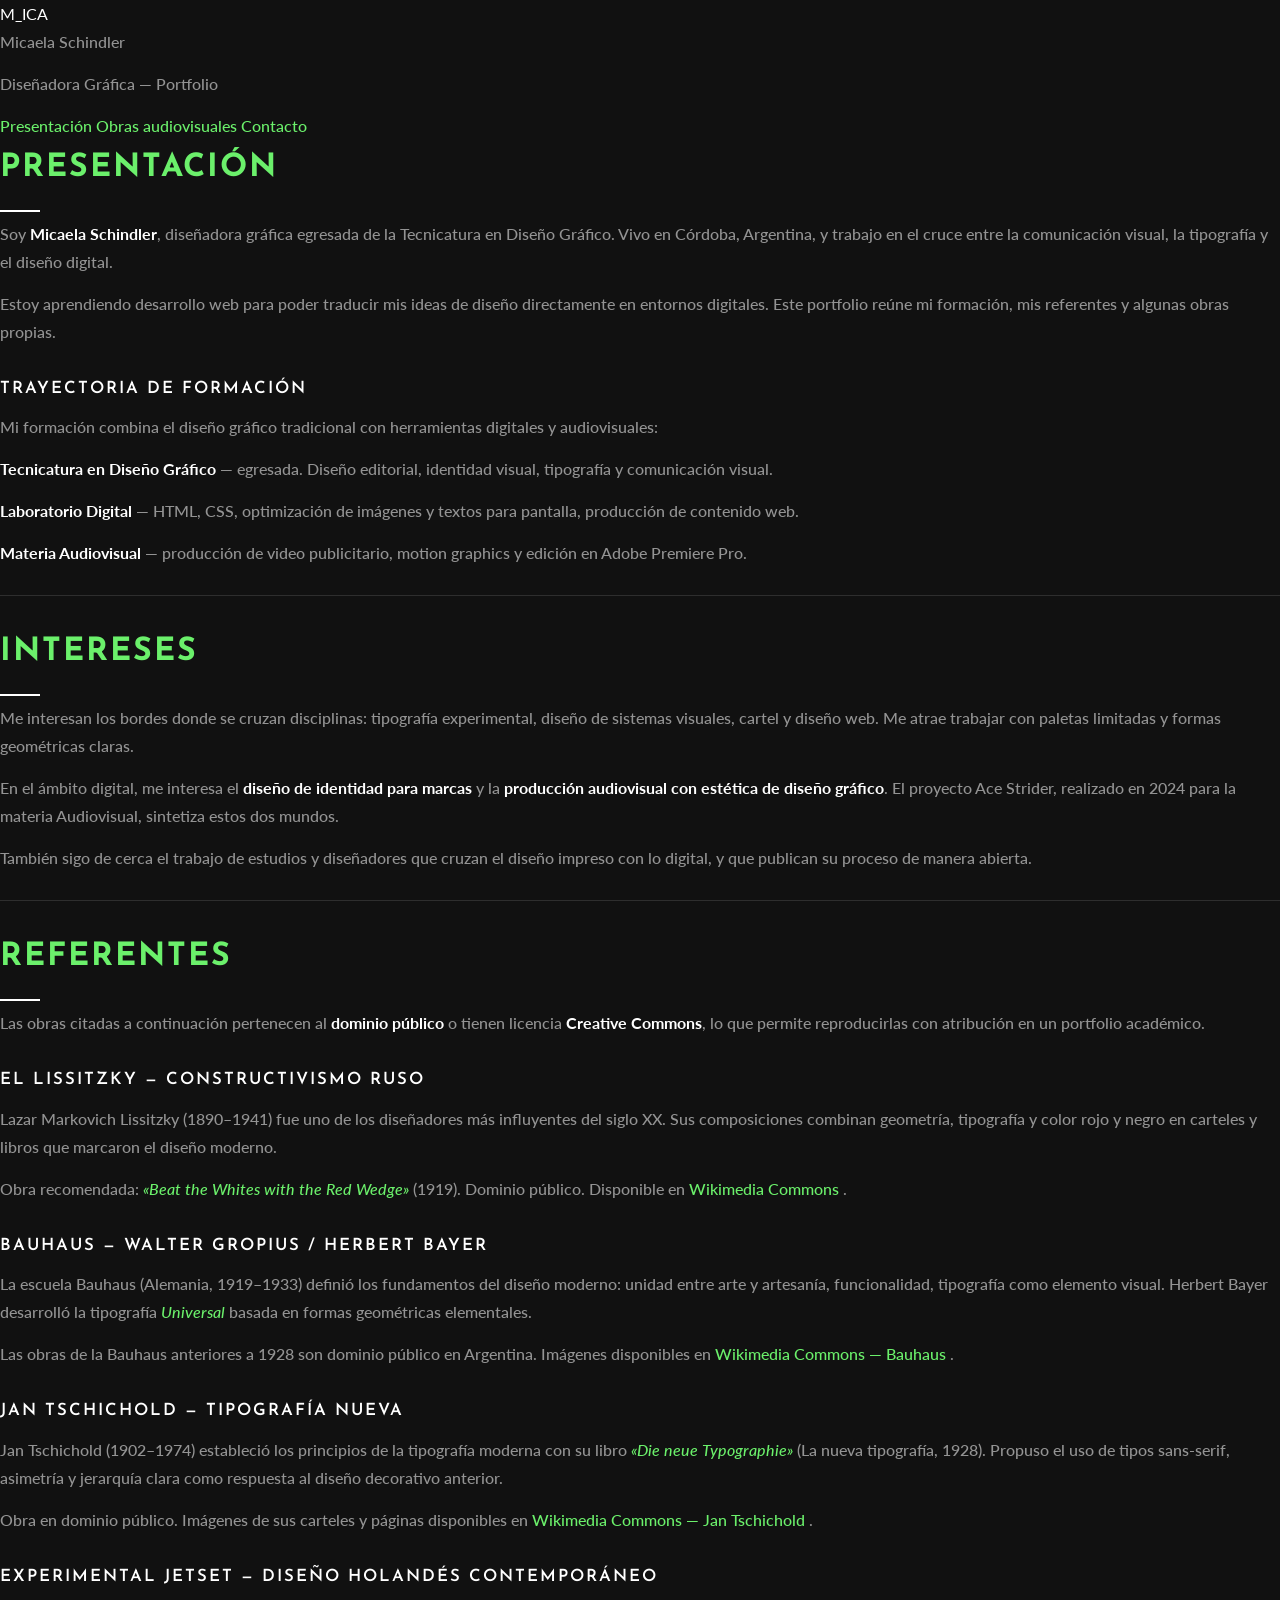
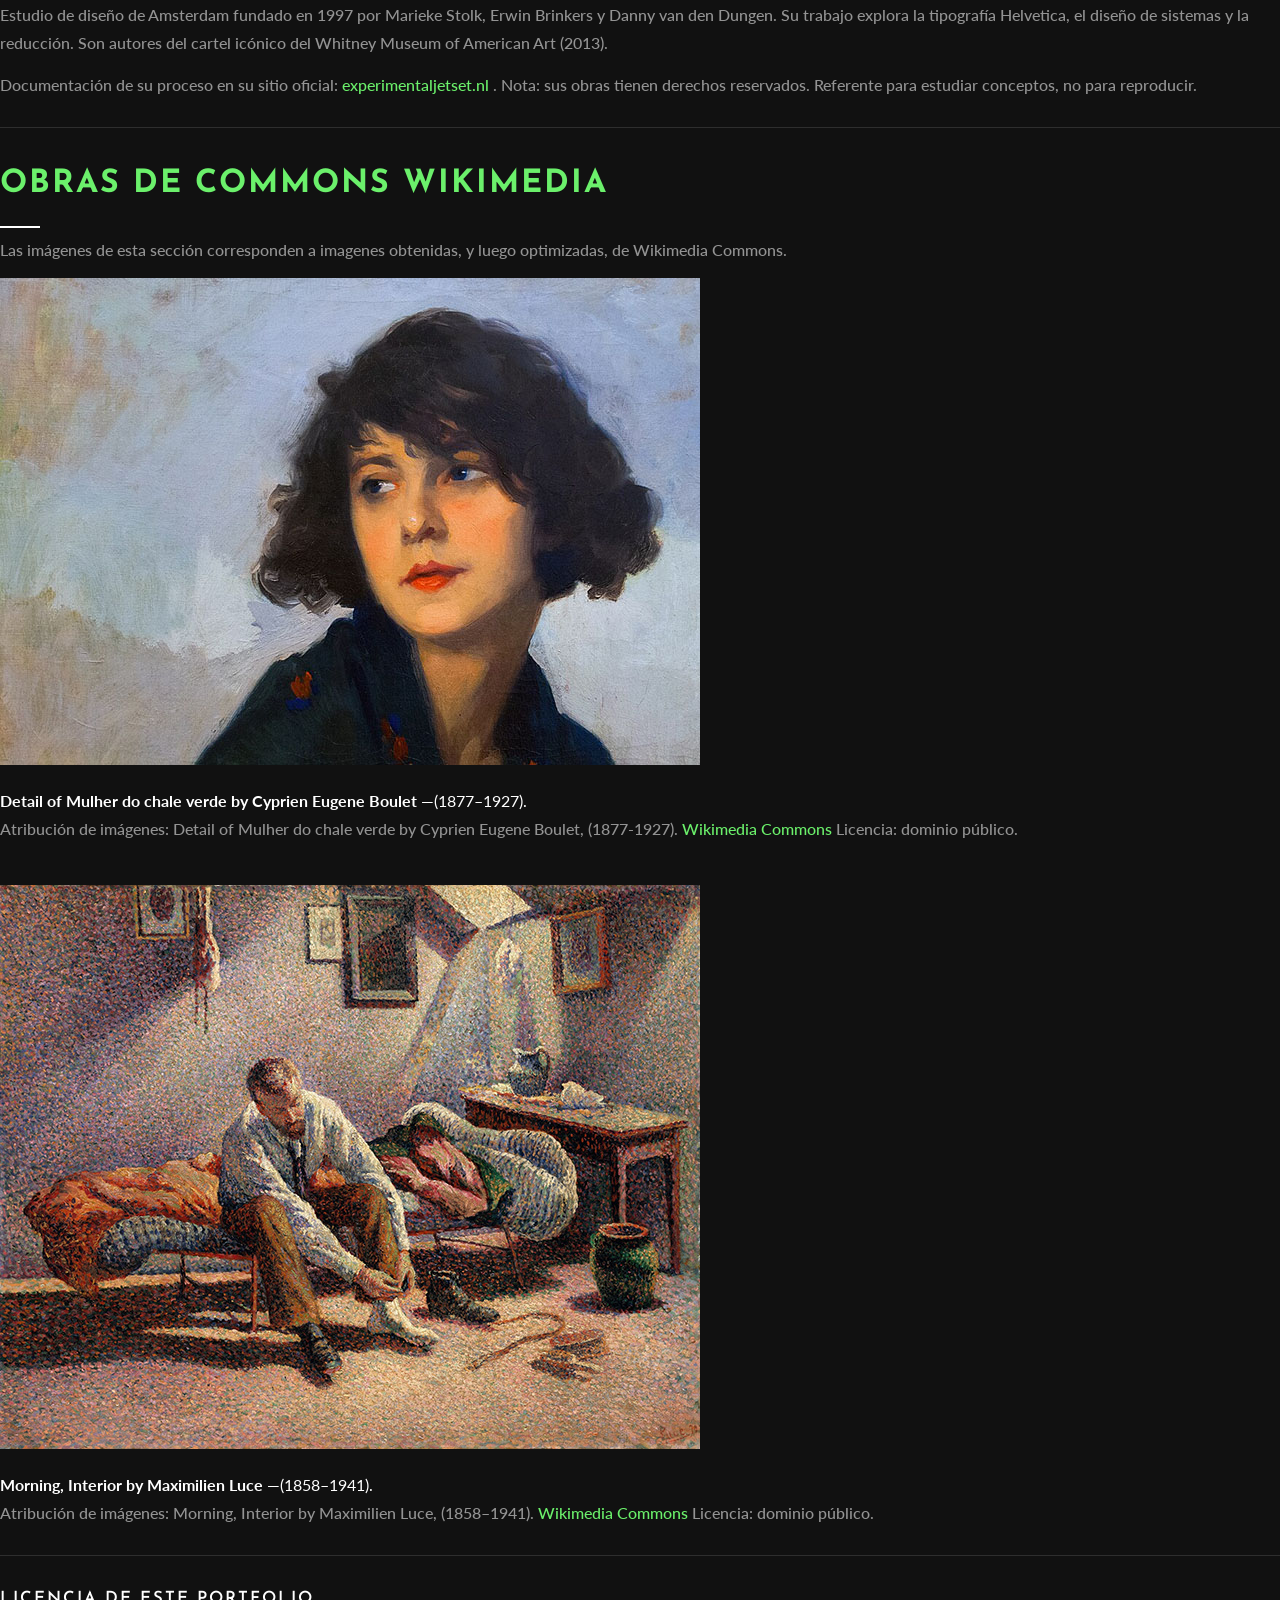
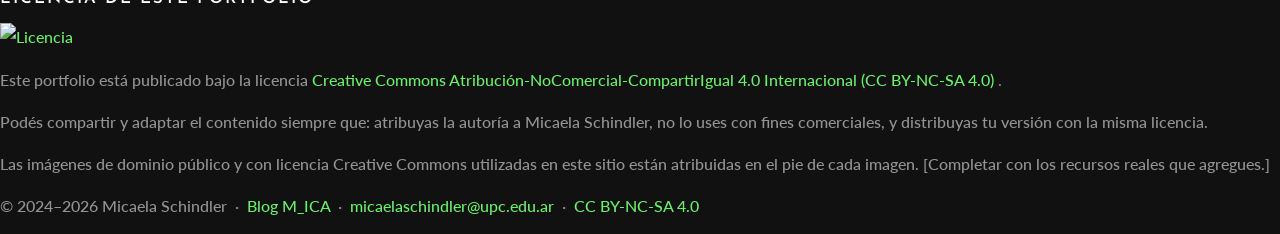
==== index.html @ dd85ac21 "Update index.html" ====
<!DOCTYPE html>
<html lang="es">

<head>
    <meta charset="UTF-8">
    <meta name="viewport" content="width=device-width, initial-scale=1.0">

    <!-- Descripción para buscadores (SEO) -->
    <meta name="description" content="Portfolio de Micaela Schindler — Diseñadora gráfica egresada de la Tecnicatura en Diseño Gráfico, Córdoba, Argentina.">
    <meta name="author" content="Micaela Schindler">

    <title>M_ICA — Portfolio · Presentación</title>

    <!-- Hoja de estilos externa: controla el diseño de las 3 páginas -->
    <link rel="stylesheet" href="styles.css">
</head>

<body>

    <!-- =========================================================
         HEADER
         Fondo verde neón + logo M_ICA en esquina (estilo blog)
         ========================================================= -->
    <header class="site-header">
        <span class="logo">M_ICA</span>
        <p class="titulo-header">Micaela Schindler</p>
        <p class="subtitulo-header">Diseñadora Gráfica — Portfolio</p>
    </header>


    <!-- =========================================================
         NAVEGACIÓN INTERNA
         Permite ir de una página a otra y volver.
         class="activo" resalta la página actual.
         ========================================================= -->
    <nav class="nav-principal" aria-label="Navegación principal">
        <!-- aria-label: accesibilidad — describe el nav para lectores de pantalla -->
        <a href="index.html" class="activo">Presentación</a>
        <a href="segundapagina.html">Obras audiovisuales</a>
        <a href="tercera.html">Contacto</a>
    </nav>


    <!-- =========================================================
         CONTENIDO PRINCIPAL
         <main> indica al navegador y buscadores dónde está
         el contenido central de la página.
         ========================================================= -->
    <main>


        <!-- =====================================================
             SECCIÓN 1 — PRESENTACIÓN Y TRAYECTORIA
             ===================================================== -->
        <section aria-labelledby="titulo-presentacion">
            <!-- aria-labelledby vincula la sección con su título -->

            <h1 id="titulo-presentacion">Presentación</h1>

            <p>
                Soy <strong>Micaela Schindler</strong>, diseñadora gráfica
                egresada de la Tecnicatura en Diseño Gráfico.
                Vivo en Córdoba, Argentina, y trabajo en el cruce entre
                la comunicación visual, la tipografía y el diseño digital.
            </p>

            <p>
                Estoy aprendiendo desarrollo web para poder traducir mis
                ideas de diseño directamente en entornos digitales.
                Este portfolio reúne mi formación, mis referentes y
                algunas obras propias.
            </p>

            <h2>Trayectoria de formación</h2>

            <p>
                Mi formación combina el diseño gráfico tradicional con
                herramientas digitales y audiovisuales:
            </p>

            <p>
                <strong>Tecnicatura en Diseño Gráfico</strong> —
                egresada. Diseño editorial, identidad visual,
                tipografía y comunicación visual.
            </p>

            <p>
                <strong>Laboratorio Digital</strong> —
                HTML, CSS, optimización de imágenes y textos para pantalla,
                producción de contenido web.
            </p>

            <p>
                <strong>Materia Audiovisual</strong> —
                producción de video publicitario, motion graphics
                y edición en Adobe Premiere Pro.
            </p>
        </section>


        <hr>


        <!-- =====================================================
             SECCIÓN 2 — INTERESES EN DISEÑO
             ===================================================== -->
        <section aria-labelledby="titulo-intereses">

            <h1 id="titulo-intereses">Intereses</h1>

            <p>
                Me interesan los bordes donde se cruzan disciplinas:
                tipografía experimental, diseño de sistemas visuales,
                cartel y diseño web. Me atrae trabajar con paletas
                limitadas y formas geométricas claras.
            </p>

            <p>
                En el ámbito digital, me interesa el <strong>diseño de
                identidad para marcas</strong> y la <strong>producción
                audiovisual con estética de diseño gráfico</strong>.
                El proyecto Ace Strider, realizado en 2024 para
                la materia Audiovisual, sintetiza estos dos mundos.
            </p>

            <p>
                También sigo de cerca el trabajo de estudios y
                diseñadores que cruzan el diseño impreso con lo digital,
                y que publican su proceso de manera abierta.
            </p>
        </section>


        <hr>


        <!-- =====================================================
             SECCIÓN 3 — REFERENTES Y OBRAS
             Obras con licencia abierta (dominio público / CC)
             que pueden publicarse en un portfolio sin restricciones.
             ===================================================== -->
        <section aria-labelledby="titulo-referentes">

            <h1 id="titulo-referentes">Referentes</h1>

            <p>
                Las obras citadas a continuación pertenecen al
                <strong>dominio público</strong> o tienen licencia
                <strong>Creative Commons</strong>, lo que permite
                reproducirlas con atribución en un portfolio académico.
            </p>


            <!-- Tarjeta referente 1 -->
            <div class="referente">
                <h2>El Lissitzky — Constructivismo ruso</h2>
                <p>
                    Lazar Markovich Lissitzky (1890–1941) fue uno de los
                    diseñadores más influyentes del siglo XX. Sus composiciones
                    combinan geometría, tipografía y color rojo y negro
                    en carteles y libros que marcaron el diseño moderno.
                </p>
                <p>
                    Obra recomendada: <em>«Beat the Whites with the Red Wedge»</em>
                    (1919). Dominio público. Disponible en
                    <a href="https://commons.wikimedia.org/wiki/File:El_Lissitzky_-_Beat_the_Whites_with_the_Red_Wedge_(1919).jpg"
                       target="_blank" rel="noopener noreferrer">
                        Wikimedia Commons
                    </a>.
                    <!-- rel="noopener noreferrer": seguridad al abrir links en nueva pestaña -->
                </p>
            </div>


            <!-- Tarjeta referente 2 -->
            <div class="referente">
                <h2>Bauhaus — Walter Gropius / Herbert Bayer</h2>
                <p>
                    La escuela Bauhaus (Alemania, 1919–1933) definió los
                    fundamentos del diseño moderno: unidad entre arte y
                    artesanía, funcionalidad, tipografía como elemento visual.
                    Herbert Bayer desarrolló la tipografía <em>Universal</em>
                    basada en formas geométricas elementales.
                </p>
                <p>
                    Las obras de la Bauhaus anteriores a 1928 son dominio
                    público en Argentina. Imágenes disponibles en
                    <a href="https://commons.wikimedia.org/wiki/Category:Bauhaus"
                       target="_blank" rel="noopener noreferrer">
                        Wikimedia Commons — Bauhaus
                    </a>.
                </p>
            </div>


            <!-- Tarjeta referente 3 -->
            <div class="referente">
                <h2>Jan Tschichold — Tipografía nueva</h2>
                <p>
                    Jan Tschichold (1902–1974) estableció los principios de
                    la tipografía moderna con su libro
                    <em>«Die neue Typographie»</em> (La nueva tipografía, 1928).
                    Propuso el uso de tipos sans-serif, asimetría y jerarquía
                    clara como respuesta al diseño decorativo anterior.
                </p>
                <p>
                    Obra en dominio público. Imágenes de sus carteles y páginas
                    disponibles en
                    <a href="https://commons.wikimedia.org/wiki/Jan_Tschichold"
                       target="_blank" rel="noopener noreferrer">
                        Wikimedia Commons — Jan Tschichold
                    </a>.
                </p>
            </div>


            <!-- Tarjeta referente 4 -->
            <div class="referente">
                <h2>Experimental Jetset — Diseño holandés contemporáneo</h2>
                <p>
                    Estudio de diseño de Amsterdam fundado en 1997 por
                    Marieke Stolk, Erwin Brinkers y Danny van den Dungen.
                    Su trabajo explora la tipografía Helvetica,
                    el diseño de sistemas y la reducción.
                    Son autores del cartel icónico del Whitney Museum of
                    American Art (2013).
                </p>
                <p>
                    Documentación de su proceso en su sitio oficial:
                    <a href="https://www.experimentaljetset.nl"
                       target="_blank" rel="noopener noreferrer">
                        experimentaljetset.nl
                    </a>.
                    Nota: sus obras tienen derechos reservados.
                    Referente para estudiar conceptos, no para reproducir.
                </p>
            </div>

        </section>


        <hr>


        <!-- =====================================================
             SECCIÓN 4 — IMÁGENES
             Placeholder: aquí agregás tus fotos de proyectos propios
             o imágenes de Wikimedia Commons con atribución.
             ===================================================== -->
        <section aria-labelledby="titulo-imagenes">

            <h1 id="titulo-imagenes">Obras de Commons Wikimedia</h1>

            <p>
                Las imágenes de esta sección corresponden a imagenes obtenidas, y luego optimizadas, de Wikimedia Commons.
            </p>

          
            </figure>

            <!-- IMAGEN 1 -->
            <figure class="bloque-imagen">
                <div class="placeholder-imagen">
                    <p>
                        <img src="pintura01.jpg">
                        <p class="atribucion">
                    </p>
                </div>
                <figcaption>
                    <strong>Detail of Mulher do chale verde by Cyprien Eugene Boulet</strong> —(1877–1927).
                </figcaption>
            </figure>
            <figure>

            <!-- ATRIBUCIÓN DE RECURSOS
                 Completá con los datos reales de las imágenes que uses -->
            <p class="atribucion">
                Atribución de imágenes:
                Detail of Mulher do chale verde by Cyprien Eugene Boulet, (1877-1927). 
                <a href="https://commons.wikimedia.org/wiki/File:Morning,_Interior_-_Luce.jpeg target="_blank">Wikimedia Commons</a>
                Licencia: dominio público.
                <!-- Ejemplo real:
                El Lissitzky, «Beat the Whites with the Red Wedge», 1919.
                Fuente: Wikimedia Commons. Dominio público. -->
            </p>

            </figure>
            <br>

            <!-- IMAGEN 2 -->
            <figure class="bloque-imagen">
                <div class="placeholder-imagen">
                    <p>
                        <img src="pintura02.jpg">
                        <p class="atribucion">
                    </p>
                </div>
                <figcaption>
                    <strong>Morning, Interior by Maximilien Luce</strong> —(1858–1941).
                </figcaption>
            </figure>
            
            <!-- ATRIBUCIÓN DE RECURSOS
                 Completá con los datos reales de las imágenes que uses -->
            <p class="atribucion">
                Atribución de imágenes:
                Morning, Interior by Maximilien Luce, (1858–1941).
                <a href="https://commons.wikimedia.org/wiki/File:Morning,_Interior_-_Luce.jpeg target="_blank">Wikimedia Commons</a>
                Licencia: dominio público.
                <!-- Ejemplo real:
                El Lissitzky, «Beat the Whites with the Red Wedge», 1919.
                Fuente: Wikimedia Commons. Dominio público. -->
            </p>


        </section>


        <hr>


        <!-- =====================================================
             SECCIÓN 5 — LICENCIA CC
             Licencia Creative Commons embebida en el HTML.
             CC BY-NC-SA 4.0 es la más común para portfolios
             académicos: permite compartir con atribución,
             sin uso comercial, y con la misma licencia.
             ===================================================== -->
        <section class="licencia" aria-labelledby="titulo-licencia">

            <h2 id="titulo-licencia">Licencia de este portfolio</h2>

            <!-- Badge oficial de Creative Commons CC BY-NC-SA 4.0 -->
            <a href="https://creativecommons.org/licenses/by-nc-sa/4.0/"
               target="_blank" rel="noopener noreferrer"
               title="Ver licencia Creative Commons BY-NC-SA 4.0">
                <!-- Imagen oficial del badge CC (servidor de Creative Commons) -->
                <img src="https://i.creativecommons.org/l/by-nc-sa/4.0/88x31.png"
                     alt="Licencia Creative Commons Atribución-NoComercial-CompartirIgual 4.0 Internacional"
                     width="88" height="31"
                     style="display:block; margin-bottom:12px;">
            </a>

            <p>
                Este portfolio está publicado bajo la licencia
                <a href="https://creativecommons.org/licenses/by-nc-sa/4.0/"
                   target="_blank" rel="noopener noreferrer">
                    Creative Commons Atribución-NoComercial-CompartirIgual 4.0 Internacional
                    (CC BY-NC-SA 4.0)
                </a>.
            </p>

            <p>
                Podés compartir y adaptar el contenido siempre que:
                atribuyas la autoría a Micaela Schindler,
                no lo uses con fines comerciales,
                y distribuyas tu versión con la misma licencia.
            </p>

            <!-- ESPACIO PARA COMPLETAR: si usás obras con otras licencias,
                 listá aquí cada una con su licencia propia. -->
            <p>
                Las imágenes de dominio público y con licencia Creative Commons
                utilizadas en este sitio están atribuidas en el pie de cada imagen.
                [Completar con los recursos reales que agregues.]
            </p>

        </section>


    </main>


    <!-- =========================================================
         FOOTER
         ========================================================= -->
    <footer class="site-footer">
        <p>
            &copy; 2024–2026 Micaela Schindler &nbsp;·&nbsp;
            <a href="https://mischindlerdisenografico.wordpress.com/"
               target="_blank" rel="noopener noreferrer">Blog M_ICA</a>
            &nbsp;·&nbsp;
            <a href="mailto:micaelaschindler@upc.edu.ar">micaelaschindler@upc.edu.ar</a>
            &nbsp;·&nbsp;
            <a href="https://creativecommons.org/licenses/by-nc-sa/4.0/"
               target="_blank" rel="noopener noreferrer">CC BY-NC-SA 4.0</a>
        </p>
    </footer>

</body>
</html>
---- styles.css ----
/* ============================================================
   HOJA DE ESTILOS EXTERNA — estilos.css
   Portfolio M_ICA · Paleta: negro #111111 + verde #6bf06b
   REGLA IMPORTANTE: @import DEBE ser la primera línea del
   archivo CSS (antes de cualquier regla). Si se pone después
   de :root{} u otro bloque, el navegador lo ignora y las
   fuentes no cargan. Por eso va aquí, al principio.
   ============================================================ */

@import url('https://fonts.googleapis.com/css2?family=Josefin+Sans:wght@300;600;700&family=Lato:wght@300;400;500;700&display=swap');
/* @import trae las fuentes desde internet.
   Josefin Sans: para títulos (300 light, 600 semibold, 700 bold)
   Lato: para párrafos (300 light, 400 regular, 500 medium, 700 bold) */


/* ------------------------------------------------------------
   VARIABLES CSS — :root
   :root apunta al elemento raíz (la etiqueta <html>).
   Las variables se declaran con -- y se usan con var(--nombre).
   Cambiar un valor aquí lo actualiza en TODA la hoja.
   ------------------------------------------------------------ */
:root {
    --negro:        #111111;                    /* Fondo principal */
    --negro-card:   #1c1c1c;                    /* Fondo de tarjetas y div contenedor */
    --negro-borde:  #2e2e2e;                    /* Bordes sutiles sobre negro */
    --verde:        #6bf06b;                    /* Verde neón — acento del blog M_ICA */
    --verde-dark:   #4fd44f;                    /* Verde más oscuro para hover */
    --verde-suave:  rgba(107, 240, 107, 0.08);  /* Verde casi transparente */
    --blanco:       #ffffff;                    /* Texto principal */
    --blanco-50:    rgba(255, 255, 255, 0.55);  /* Texto suave / secundario */
    --fuente-t:     'Josefin Sans', sans-serif; /* Fuente para títulos */
    --fuente-p:     'Lato', sans-serif;         /* Fuente para párrafos */
    --radio:        4px;                        /* Redondeo de bordes */
}


/* ------------------------------------------------------------
   RESET — elimina márgenes y paddings del navegador
   * selecciona TODOS los elementos de la página.
   box-sizing: border-box hace que padding y borde se
   incluyan dentro del ancho declarado (evita desbordamientos).
   ------------------------------------------------------------ */
*, *::before, *::after {
    box-sizing: border-box;
    margin: 0;
    padding: 0;
}


/* ------------------------------------------------------------
   BODY — base de la página
   Fondo negro, texto blanco: "dark mode" o modo oscuro.
   ------------------------------------------------------------ */
body {
    font-family: var(--fuente-p);   /* Lato para todo el texto base */
    font-size: 16px;                /* Tamaño raíz: 1rem = 16px */
    font-weight: 400;
    color: var(--blanco);
    background-color: var(--negro);
    line-height: 1.75;              /* Espaciado generoso entre líneas */
}


/* ============================================================
   HEADER — cabecera del portfolio
   Fondo verde neón, texto negro: igual al hero del blog M_ICA
   ============================================================ */
.header-portfolio {
    background-color: var(--verde); /* Fondo verde neón sólido */
    color: var(--negro);            /* Texto negro sobre verde */
    text-align: center;
    padding: 70px 20px 60px;
    position: relative;             /* Necesario para posicionar el logo absolute */
}

/* Barra negra vertical izquierda — detalle gráfico */
.header-portfolio::before {
    content: '';           /* Elemento decorativo generado con CSS puro */
    position: absolute;    /* Se posiciona respecto al header (que tiene position:relative) */
    top: 0;
    left: 0;
    width: 5px;
    height: 100%;
    background-color: var(--negro);
}

/* Logo M_ICA — esquina superior izquierda (como en el blog) */
.header-portfolio .logo {
    position: absolute;    /* Sacado del flujo normal para posicionarse libremente */
    top: 16px;
    left: 22px;
    font-family: var(--fuente-t);
    font-size: 0.72rem;
    font-weight: 700;
    letter-spacing: 3px;
    text-transform: uppercase;
    color: var(--negro);
}

/* Título principal del header */
.header-portfolio .nombre {
    font-family: var(--fuente-t);
    font-size: 4rem;       /* Grande y bold: estética editorial */
    font-weight: 700;
    letter-spacing: 8px;
    text-transform: uppercase;
    color: var(--negro);
    line-height: 1;
    margin-bottom: 12px;
}

/* Subtítulo bajo el nombre */
.header-portfolio .subtitulo-header {
    font-family: var(--fuente-p);
    font-size: 0.82rem;
    font-weight: 300;      /* Light: contraste con el bold del título */
    letter-spacing: 5px;
    text-transform: uppercase;
    color: rgba(0, 0, 0, 0.50); /* Negro al 50%: suave sobre verde */
}


/* ============================================================
   NAVEGACIÓN — barra de links entre páginas
   ============================================================ */
.nav-portfolio {
    background-color: var(--negro-card);
    border-bottom: 1px solid var(--negro-borde);
    padding: 14px 0;
    text-align: center;
}

/* Cada link de navegación */
.nav-portfolio a {
    font-family: var(--fuente-t);
    font-size: 0.75rem;
    font-weight: 600;
    letter-spacing: 2px;
    text-transform: uppercase;
    color: var(--blanco-50);
    text-decoration: none;
    padding: 8px 20px;
    margin: 0 4px;
    border-radius: var(--radio);
    transition: color 0.2s ease, background-color 0.2s ease;
    /* transition: anima el cambio de estado suavemente */
}

.nav-portfolio a:hover {
    color: var(--negro);
    background-color: var(--verde);
}

/* Clase .activo → resalta la página actual en la nav */
.nav-portfolio a.activo {
    color: var(--verde);
    border-bottom: 2px solid var(--verde);
}


/* ============================================================
   CONTENEDOR PRINCIPAL — .contenedor
   80% de ancho · centrado con margin auto · padding 15px
   fondo oscuro · borde sutil · margen de 20px
   ============================================================ */
.contenedor {
    width: 80%;
    margin: 20px auto;          /* auto centra horizontalmente el div */
    padding: 15px;              /* Margen interno de 15px */
    background-color: var(--negro-card);
    border: 1px solid var(--negro-borde);
    border-radius: var(--radio);
    box-shadow: 0 0 24px rgba(107, 240, 107, 0.08); /* Halo verde muy suave */
}


/* ============================================================
   TIPOGRAFÍA — H1, H2, párrafo
   ============================================================ */

/* H1 — título principal */
h1 {
    font-family: var(--fuente-t);
    font-size: 2rem;
    font-weight: 700;
    color: var(--verde);         /* Verde neón para títulos */
    letter-spacing: 2px;
    text-transform: uppercase;
    padding-bottom: 16px;
    margin-bottom: 8px;
    position: relative;          /* Para el pseudo-elemento ::after */
}

/* Línea blanca decorativa debajo del h1 */
h1::after {
    content: '';           /* Elemento generado con CSS, no existe en el HTML */
    position: absolute;
    bottom: 0;
    left: 0;
    width: 40px;
    height: 2px;
    background-color: var(--blanco);
}

/* H2 — subtítulo de sección */
h2 {
    font-family: var(--fuente-t);
    font-size: 1.05rem;
    font-weight: 600;
    color: var(--blanco);
    letter-spacing: 2px;
    text-transform: uppercase;
    margin-top: 28px;
    margin-bottom: 10px;
}

/* Párrafo — Lato, peso 500 (medium) */
p {
    font-family: var(--fuente-p);
    font-size: 1rem;
    font-weight: 500;            /* Medium: mejor legibilidad en modo oscuro */
    color: var(--blanco-50);     /* Blanco al 55% — suave, no tan duro como el blanco puro */
    line-height: 1.75;
    margin-bottom: 14px;
}

/* <strong> negrita */
strong {
    color: var(--blanco);        /* Blanco puro para resaltar sobre blanco-50 */
    font-weight: 700;
}

/* <em> itálica */
em {
    color: var(--verde);
    font-style: italic;
}

/* <code> texto de código */
code {
    font-family: 'Courier New', monospace;
    font-size: 0.88rem;
    color: var(--verde);
    background-color: var(--verde-suave);
    padding: 2px 6px;
    border-radius: 3px;
}


/* ============================================================
   ESTILOS DE ENLACES — los 4 estados en orden correcto
   Regla: LoVe HAte (Link → Visited → Hover → Active)
   ============================================================ */

/* Enlace no visitado */
a:link {
    color: var(--verde);
    text-decoration: none;       /* Sin subrayado: estilo moderno */
    font-weight: 500;
    transition: color 0.2s ease, background-color 0.2s ease;
    /* transition: hace la animación del cambio de estado suave y gradual */
    border-radius: 2px;
}

/* Enlace ya visitado */
a:visited {
    color: var(--verde-dark);    /* Verde más oscuro: ya recorrido */
}

/* Mouse sobre el enlace */
a:hover {
    color: var(--negro);         /* Texto negro */
    background-color: var(--verde); /* Fondo verde neón: highlight de diseñadora */
    padding: 1px 5px;
}

/* Momento exacto del clic */
a:active {
    color: var(--negro);
    background-color: var(--verde-dark); /* Verde más oscuro en el clic */
}

/* Resetear los estados en la navegación para que no hereden padding extra */
.nav-portfolio a:link,
.nav-portfolio a:visited {
    color: var(--blanco-50);
    background-color: transparent;
    padding: 8px 20px;          /* Sobrescribe el padding del a:hover global */
}


/* ============================================================
   DIV DESTACADO — .bloque-destacado
   Fondo: verde muy suave (rgba)
   Borde: 1px sutil + borde-left 3px verde puro
   ::before genera etiqueta "▸ NOTA" con CSS puro
   ============================================================ */
.bloque-destacado {
    background-color: var(--verde-suave);
    /* rgba(107, 240, 107, 0.08): verde al 8% de opacidad.
       rgba = Red, Green, Blue, Alpha (0=transparente, 1=sólido) */
    border: 1px solid rgba(107, 240, 107, 0.20);
    border-left: 3px solid var(--verde); /* Borde izquierdo sólido, más grueso */
    border-radius: 0 var(--radio) var(--radio) 0;
    /* 0 en esquinas izquierdas (donde está el borde grueso),
       var(--radio) = 4px en esquinas derechas */
    padding: 18px 22px;
    margin-top: 24px;
    margin-bottom: 10px;
    position: relative;
}

/* Etiqueta generada por CSS — no está en el HTML */
.bloque-destacado::before {
    content: '▸ NOTA';
    display: block;
    font-family: var(--fuente-t);
    font-size: 0.68rem;
    font-weight: 700;
    letter-spacing: 3px;
    text-transform: uppercase;
    color: var(--verde);
    margin-bottom: 10px;
}

.bloque-destacado h2 {
    color: var(--verde);
    font-size: 0.95rem;
    margin-top: 0;
    margin-bottom: 8px;
}

.bloque-destacado p {
    color: rgba(255, 255, 255, 0.75);
    font-size: 0.95rem;
    margin-bottom: 0;
}


/* ============================================================
   SEPARADOR VISUAL <hr>
   ============================================================ */
hr {
    border: none;
    border-top: 1px solid var(--negro-borde);
    margin: 28px 0;
}


/* ============================================================
   FOOTER — pie de página
   ============================================================ */
.footer-portfolio {
    background-color: var(--negro);
    color: var(--blanco-50);
    text-align: center;
    padding: 22px 20px;
    font-family: var(--fuente-t);
    font-size: 0.72rem;
    letter-spacing: 3px;
    text-transform: uppercase;
    border-top: 2px solid var(--verde); /* Línea verde en el borde superior */
    margin-top: 40px;
}

.footer-portfolio a:link,
.footer-portfolio a:visited {
    color: var(--verde);
    background-color: transparent;
    padding: 0;
}

.footer-portfolio a:hover {
    background-color: var(--verde);
    color: var(--negro);
    padding: 1px 5px;
}
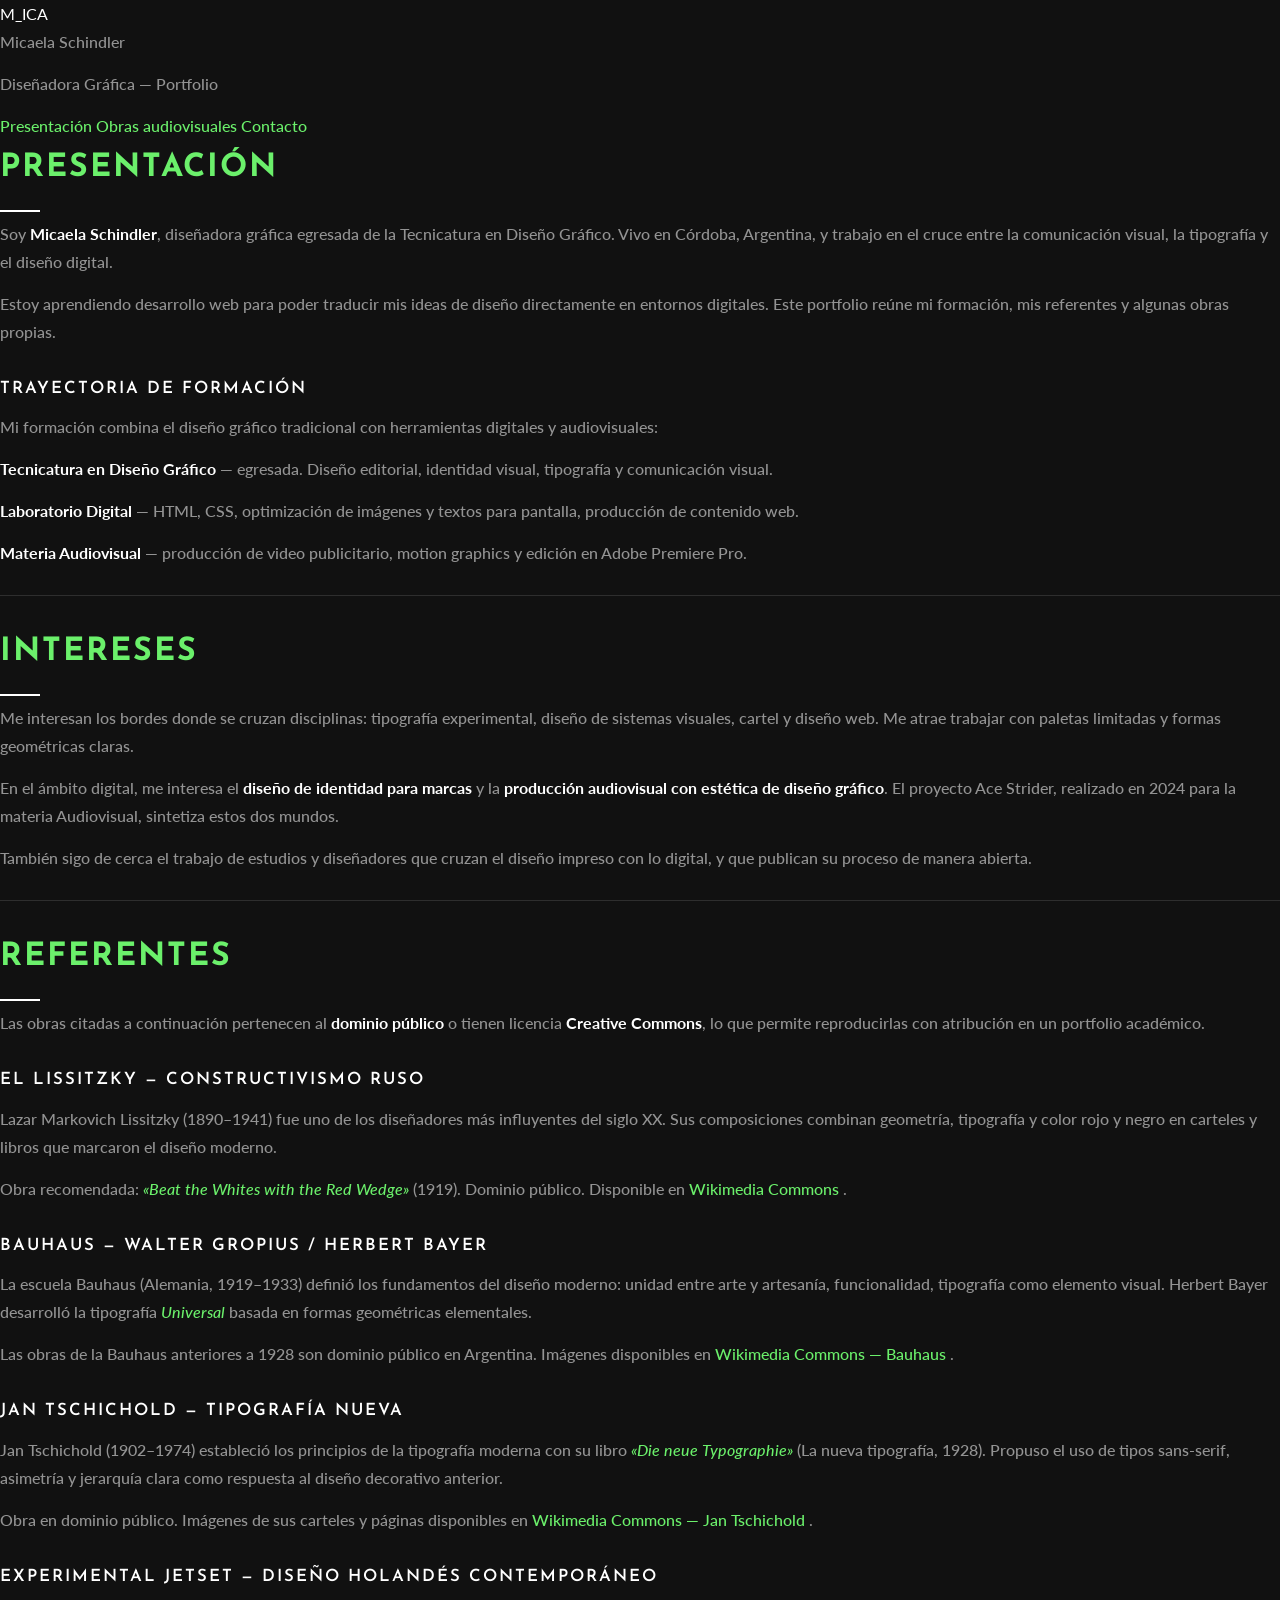
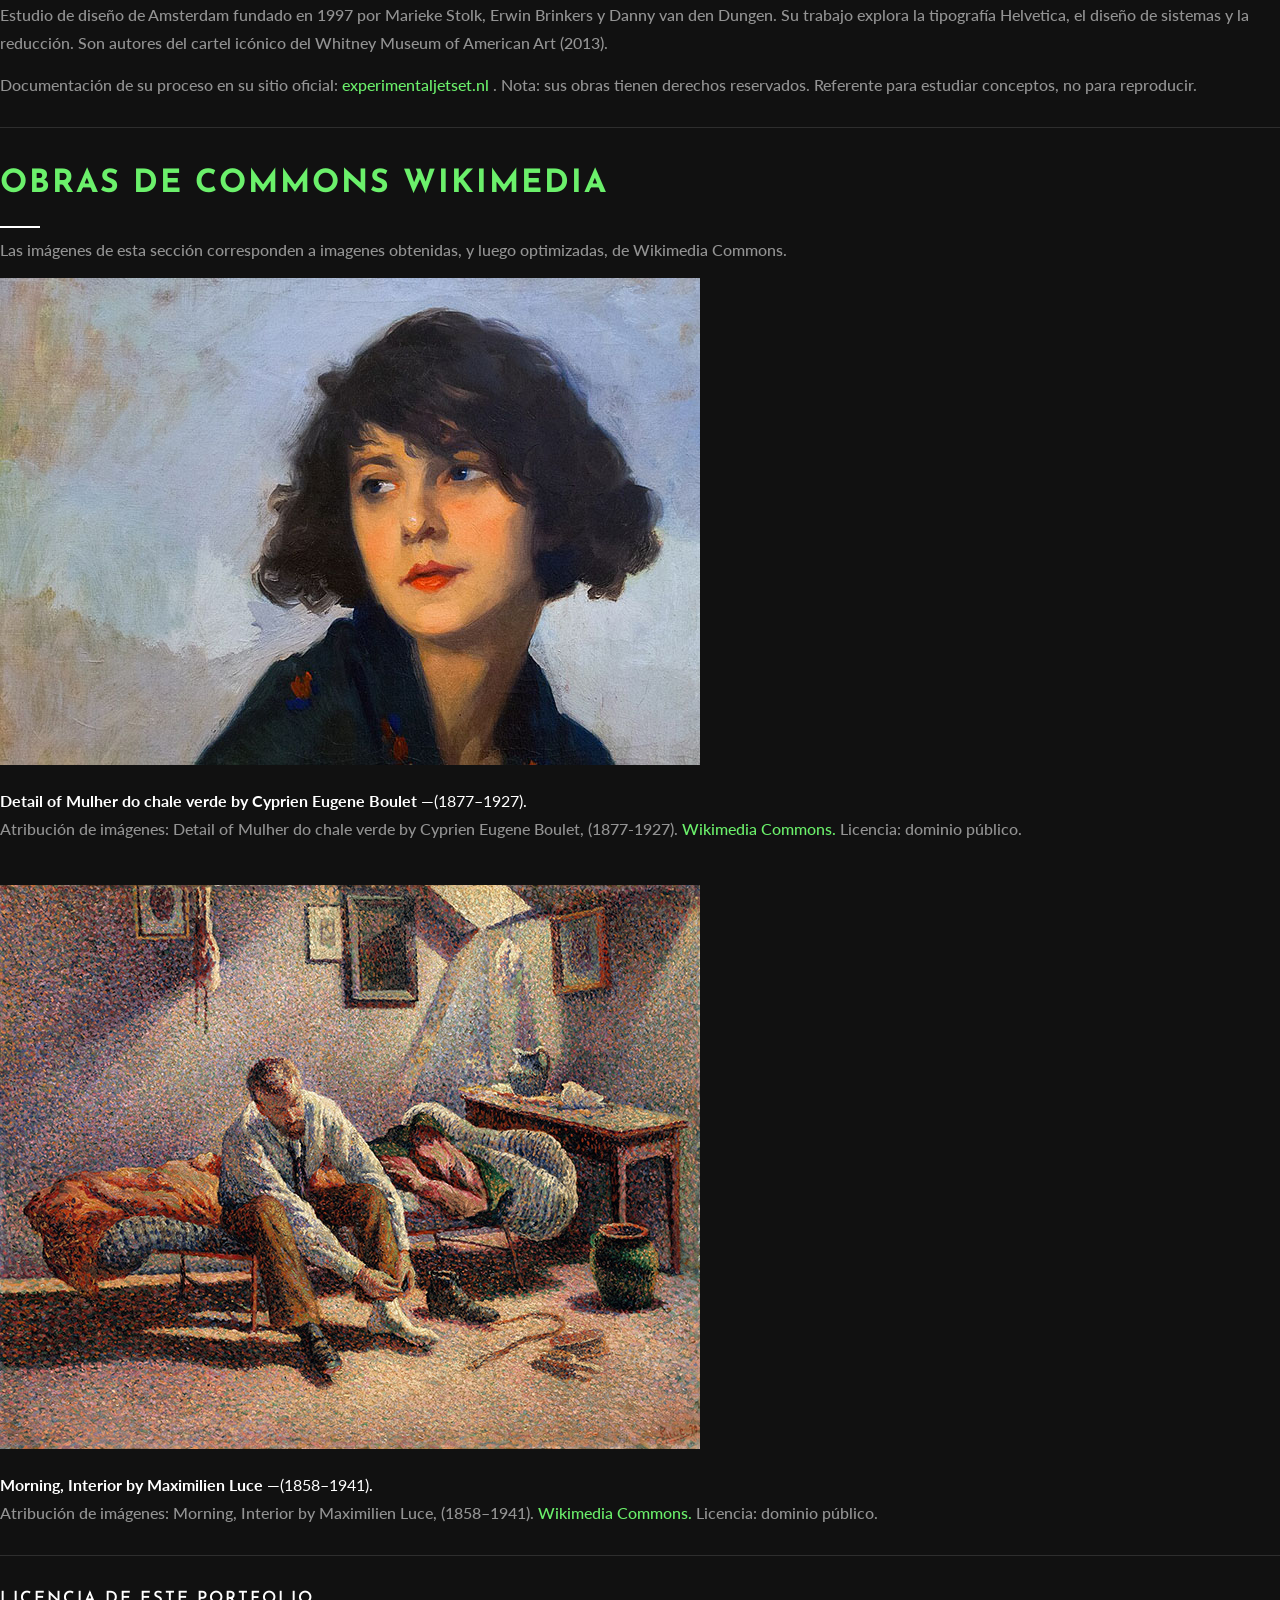
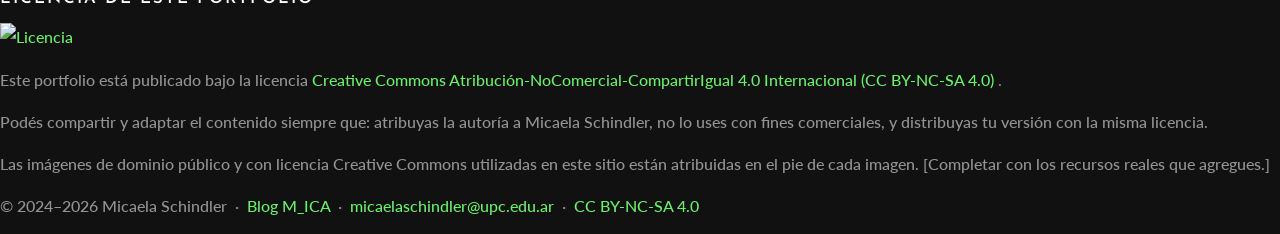
==== commit 552fe2d4: "Update index.html" ====
--- a/index.html
+++ b/index.html
@@ -277,7 +277,7 @@
             <p class="atribucion">
                 Atribución de imágenes:
                 Detail of Mulher do chale verde by Cyprien Eugene Boulet, (1877-1927). 
-                <a href="https://commons.wikimedia.org/wiki/File:Morning,_Interior_-_Luce.jpeg target="_blank">Wikimedia Commons</a>
+                <a href="https://commons.wikimedia.org/wiki/File:Morning,_Interior_-_Luce.jpeg target="_blank">Wikimedia Commons.</a>
                 Licencia: dominio público.
                 <!-- Ejemplo real:
                 El Lissitzky, «Beat the Whites with the Red Wedge», 1919.
@@ -305,7 +305,7 @@
             <p class="atribucion">
                 Atribución de imágenes:
                 Morning, Interior by Maximilien Luce, (1858–1941).
-                <a href="https://commons.wikimedia.org/wiki/File:Morning,_Interior_-_Luce.jpeg target="_blank">Wikimedia Commons</a>
+                <a href="https://commons.wikimedia.org/wiki/File:Morning,_Interior_-_Luce.jpeg target="_blank">Wikimedia Commons.</a>
                 Licencia: dominio público.
                 <!-- Ejemplo real:
                 El Lissitzky, «Beat the Whites with the Red Wedge», 1919.
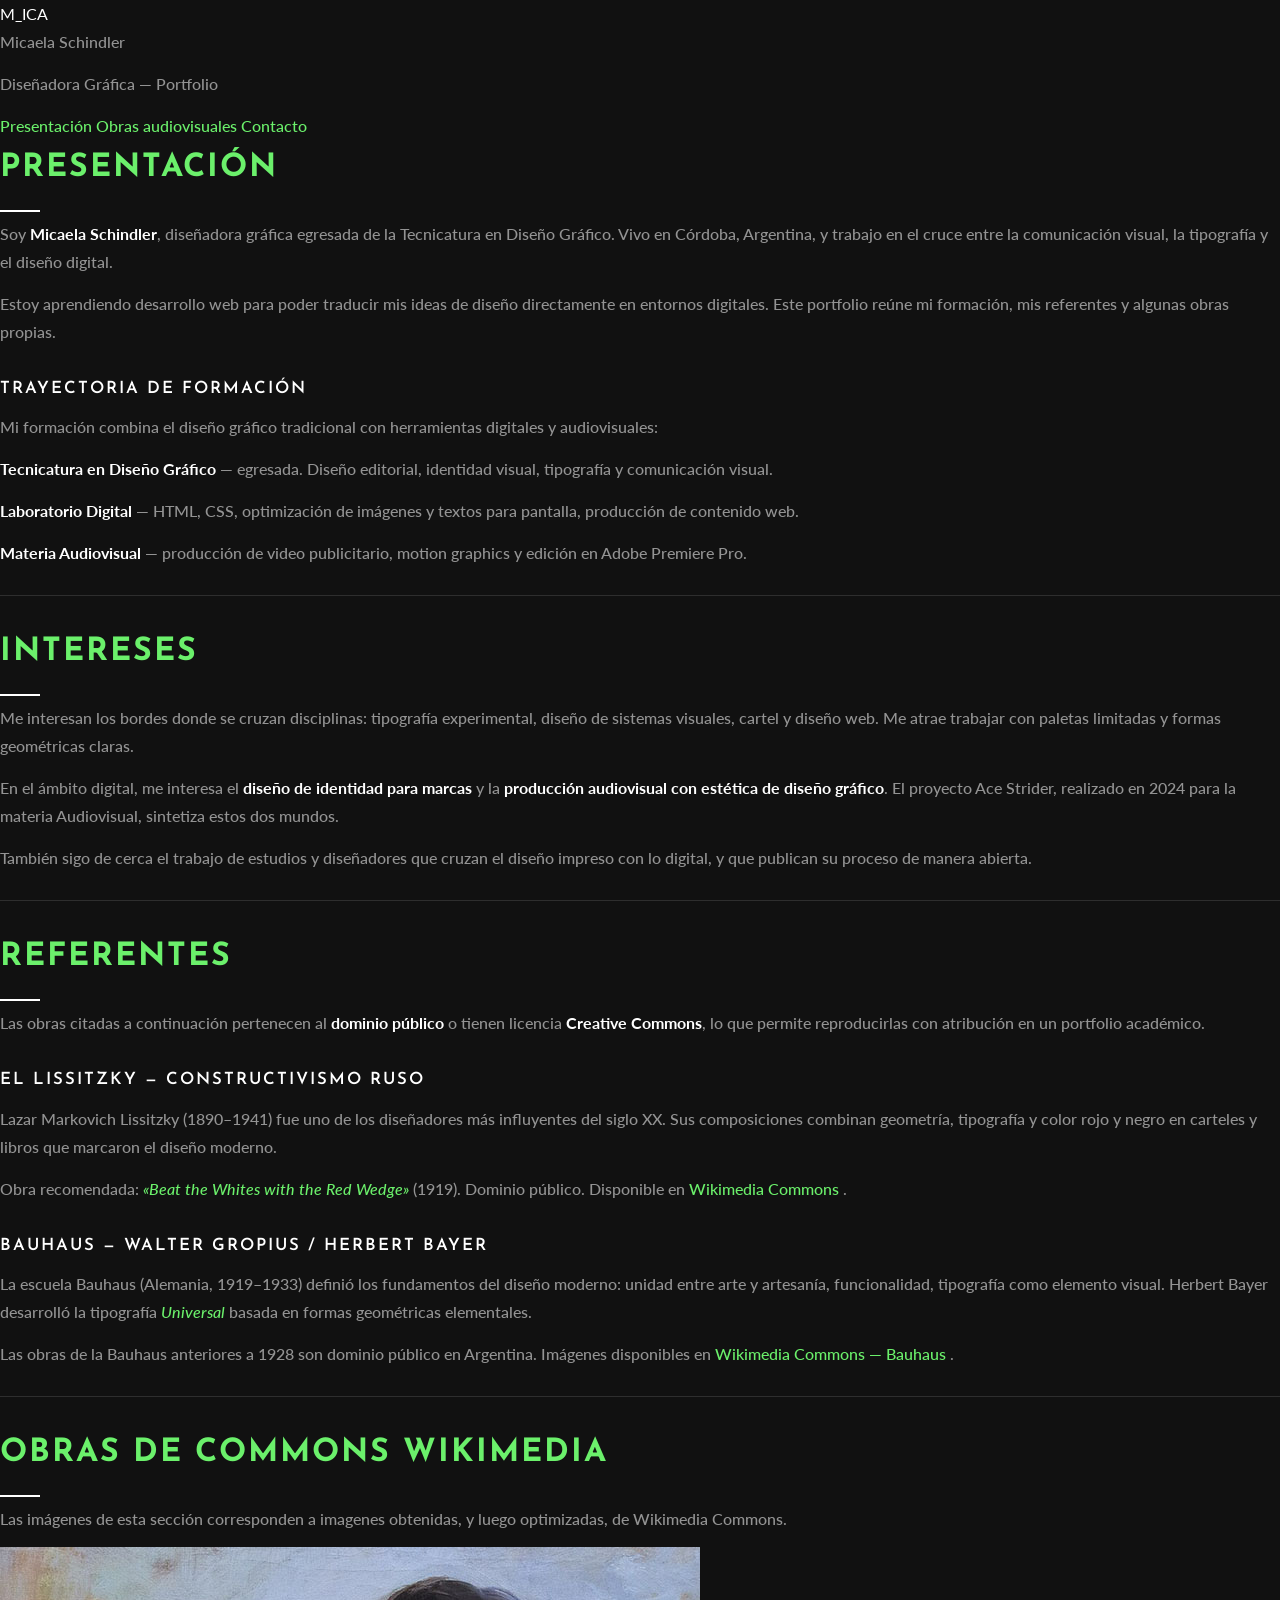
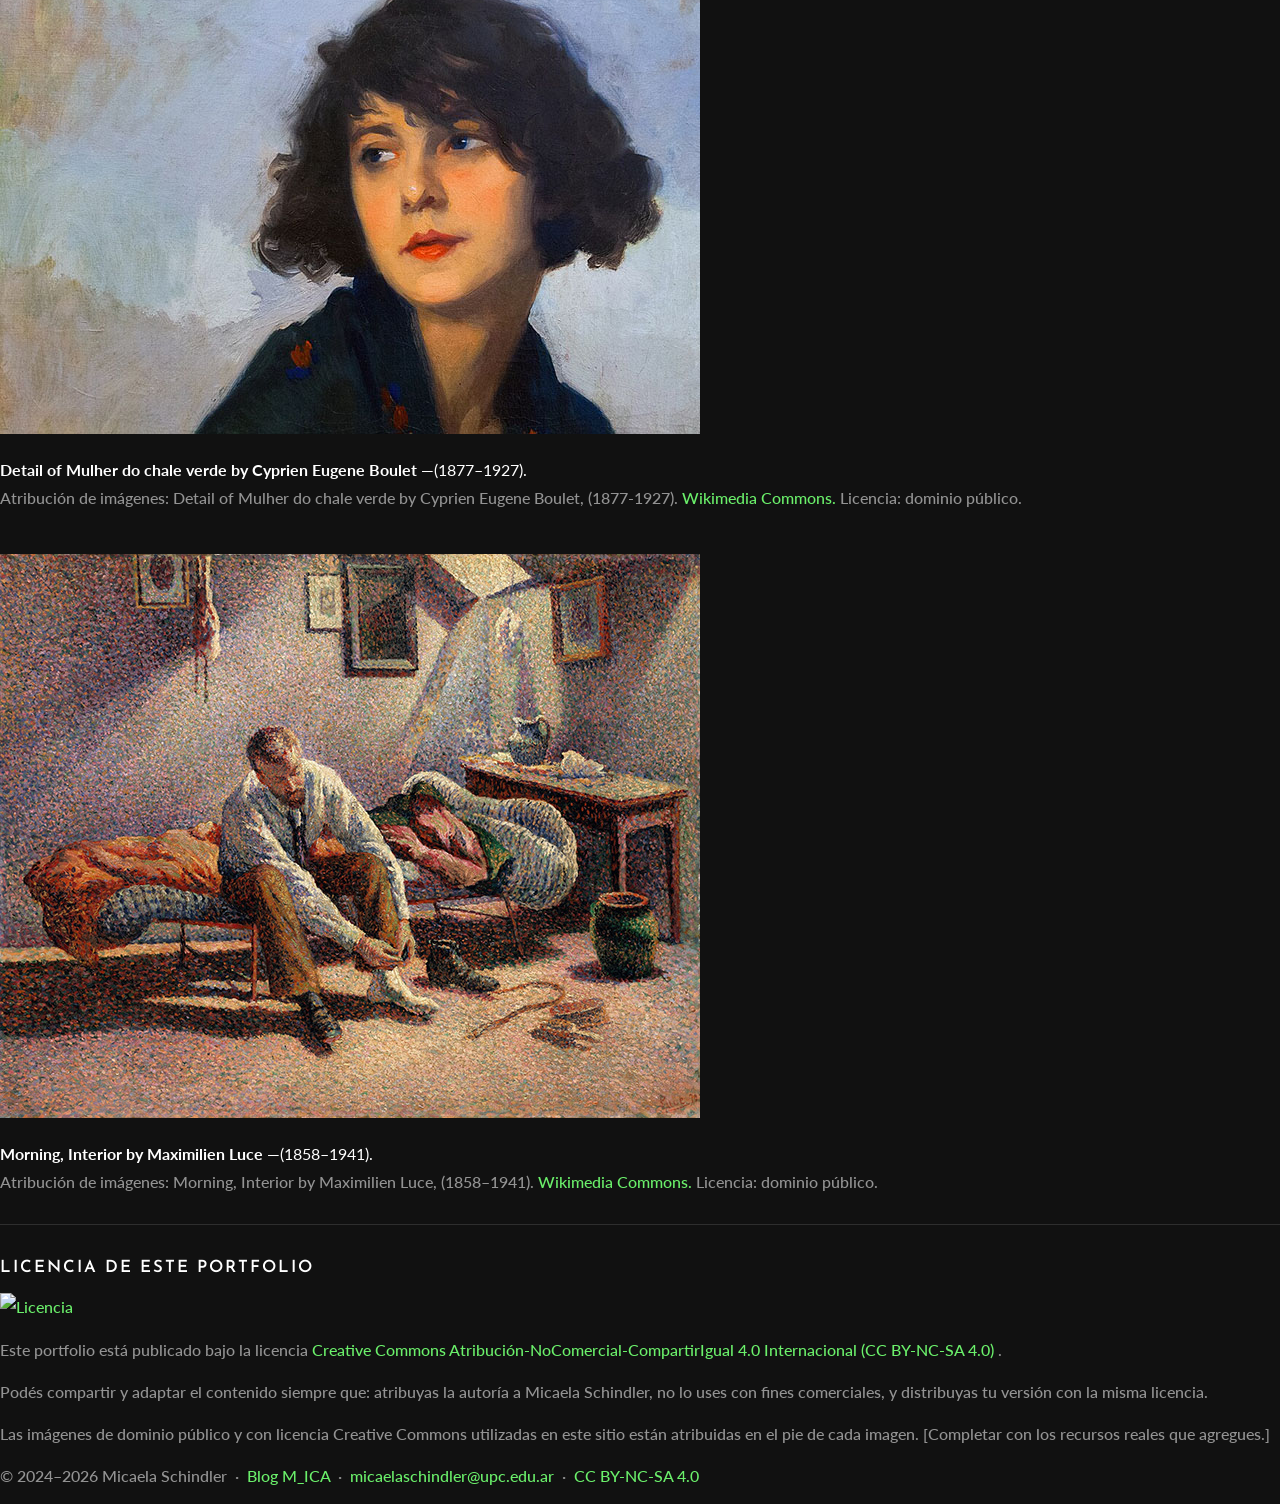
==== commit 9c289f47: "Update index.html" ====
--- a/index.html
+++ b/index.html
@@ -163,7 +163,7 @@
                 <p>
                     Obra recomendada: <em>«Beat the Whites with the Red Wedge»</em>
                     (1919). Dominio público. Disponible en
-                    <a href="https://commons.wikimedia.org/wiki/File:El_Lissitzky_-_Beat_the_Whites_with_the_Red_Wedge_(1919).jpg"
+                    <a href="https://commons.wikimedia.org/wiki/File:El_Lissitzky_-_Beat_the_Whites_with_the_Red_Wedge_(1919).jpg
                        target="_blank" rel="noopener noreferrer">
                         Wikimedia Commons
                     </a>.
@@ -185,54 +185,10 @@
                 <p>
                     Las obras de la Bauhaus anteriores a 1928 son dominio
                     público en Argentina. Imágenes disponibles en
-                    <a href="https://commons.wikimedia.org/wiki/Category:Bauhaus"
+                    <a href="https://commons.wikimedia.org/wiki/Category:Bauhaus
                        target="_blank" rel="noopener noreferrer">
                         Wikimedia Commons — Bauhaus
                     </a>.
-                </p>
-            </div>
-
-
-            <!-- Tarjeta referente 3 -->
-            <div class="referente">
-                <h2>Jan Tschichold — Tipografía nueva</h2>
-                <p>
-                    Jan Tschichold (1902–1974) estableció los principios de
-                    la tipografía moderna con su libro
-                    <em>«Die neue Typographie»</em> (La nueva tipografía, 1928).
-                    Propuso el uso de tipos sans-serif, asimetría y jerarquía
-                    clara como respuesta al diseño decorativo anterior.
-                </p>
-                <p>
-                    Obra en dominio público. Imágenes de sus carteles y páginas
-                    disponibles en
-                    <a href="https://commons.wikimedia.org/wiki/Jan_Tschichold"
-                       target="_blank" rel="noopener noreferrer">
-                        Wikimedia Commons — Jan Tschichold
-                    </a>.
-                </p>
-            </div>
-
-
-            <!-- Tarjeta referente 4 -->
-            <div class="referente">
-                <h2>Experimental Jetset — Diseño holandés contemporáneo</h2>
-                <p>
-                    Estudio de diseño de Amsterdam fundado en 1997 por
-                    Marieke Stolk, Erwin Brinkers y Danny van den Dungen.
-                    Su trabajo explora la tipografía Helvetica,
-                    el diseño de sistemas y la reducción.
-                    Son autores del cartel icónico del Whitney Museum of
-                    American Art (2013).
-                </p>
-                <p>
-                    Documentación de su proceso en su sitio oficial:
-                    <a href="https://www.experimentaljetset.nl"
-                       target="_blank" rel="noopener noreferrer">
-                        experimentaljetset.nl
-                    </a>.
-                    Nota: sus obras tienen derechos reservados.
-                    Referente para estudiar conceptos, no para reproducir.
                 </p>
             </div>
 
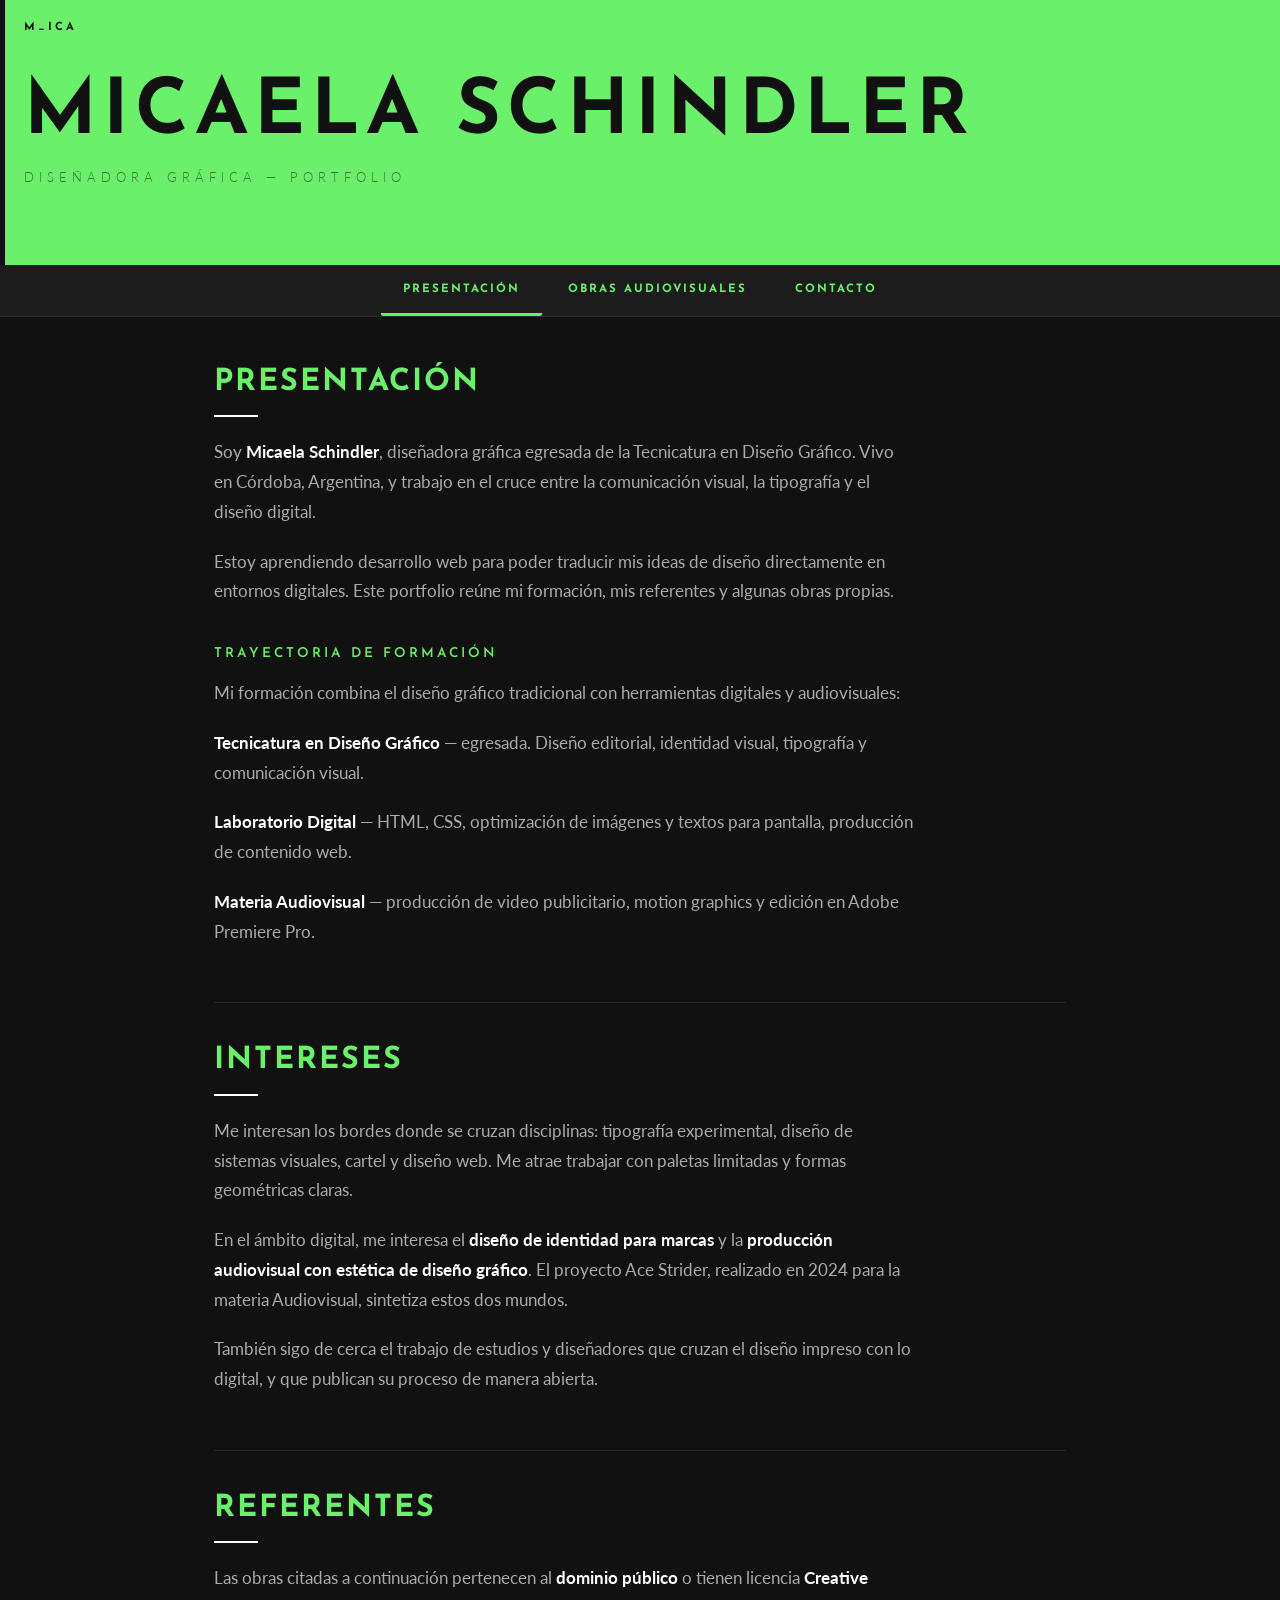
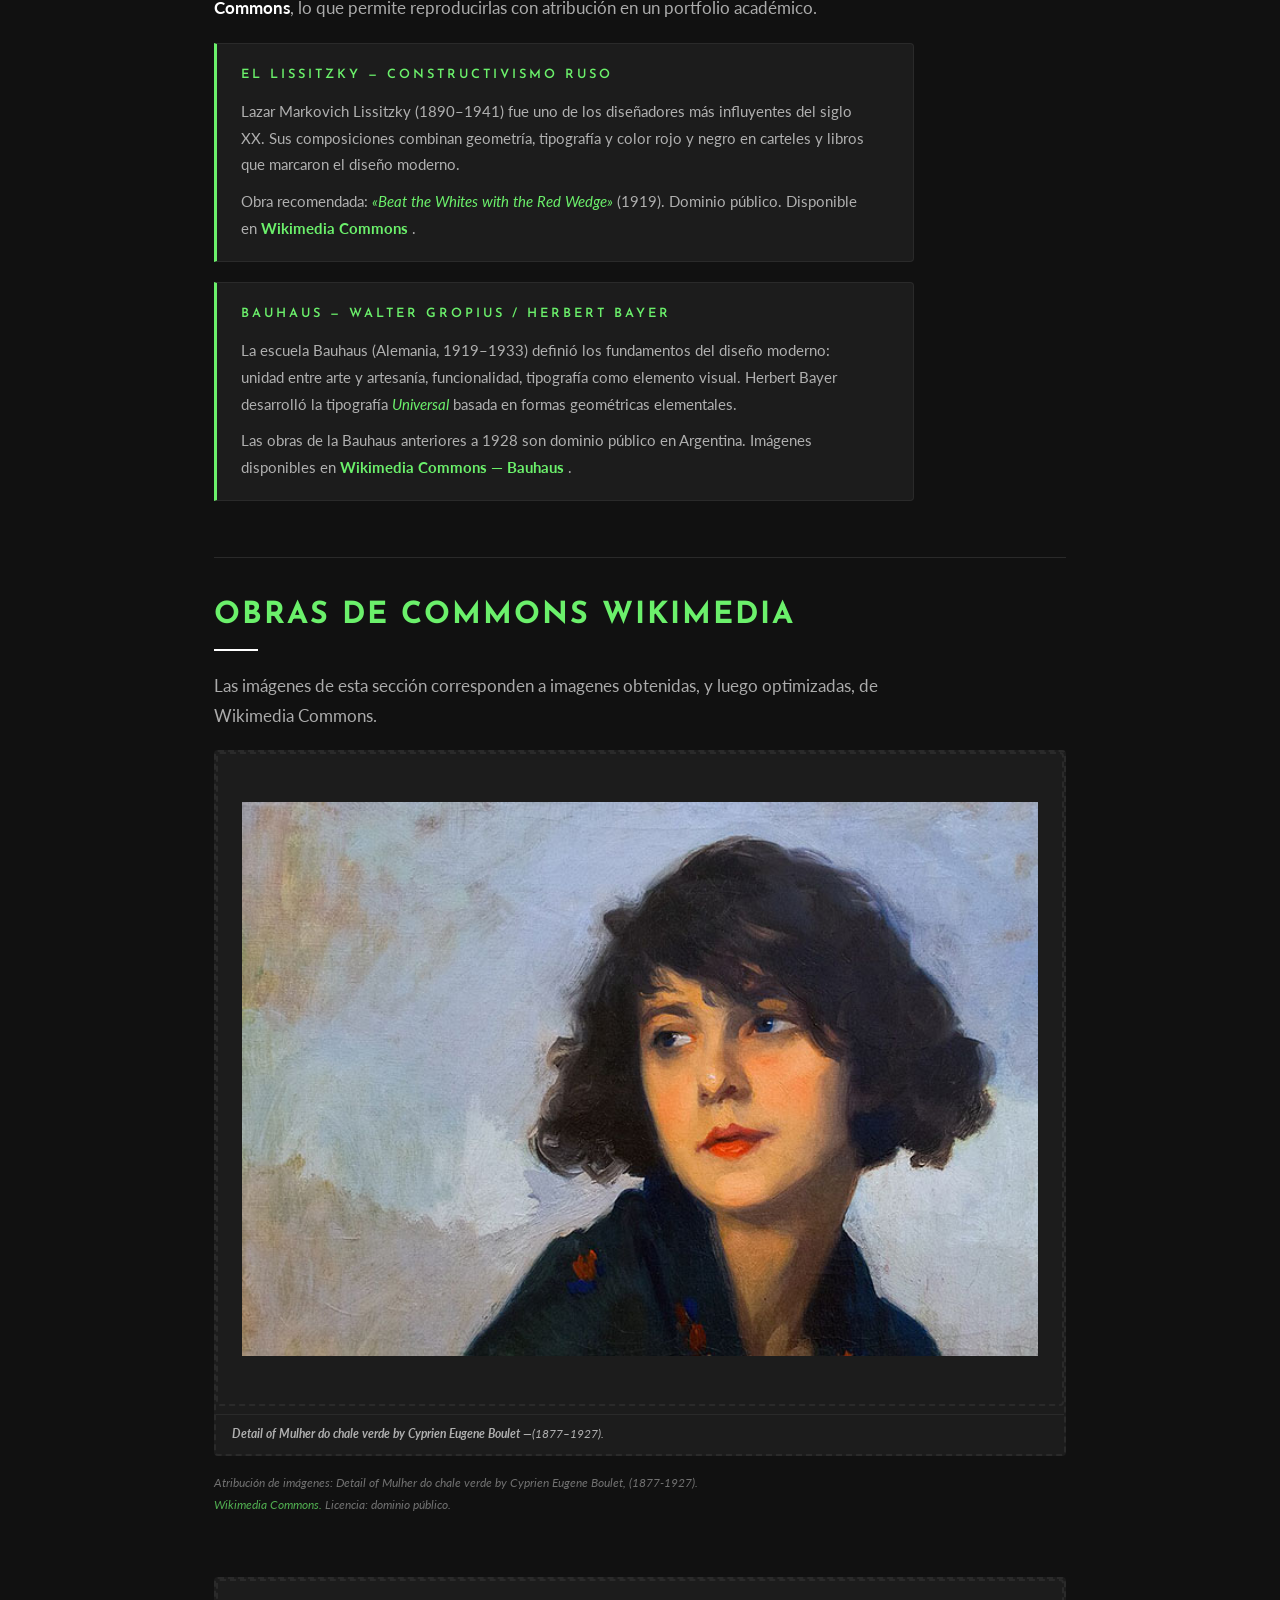
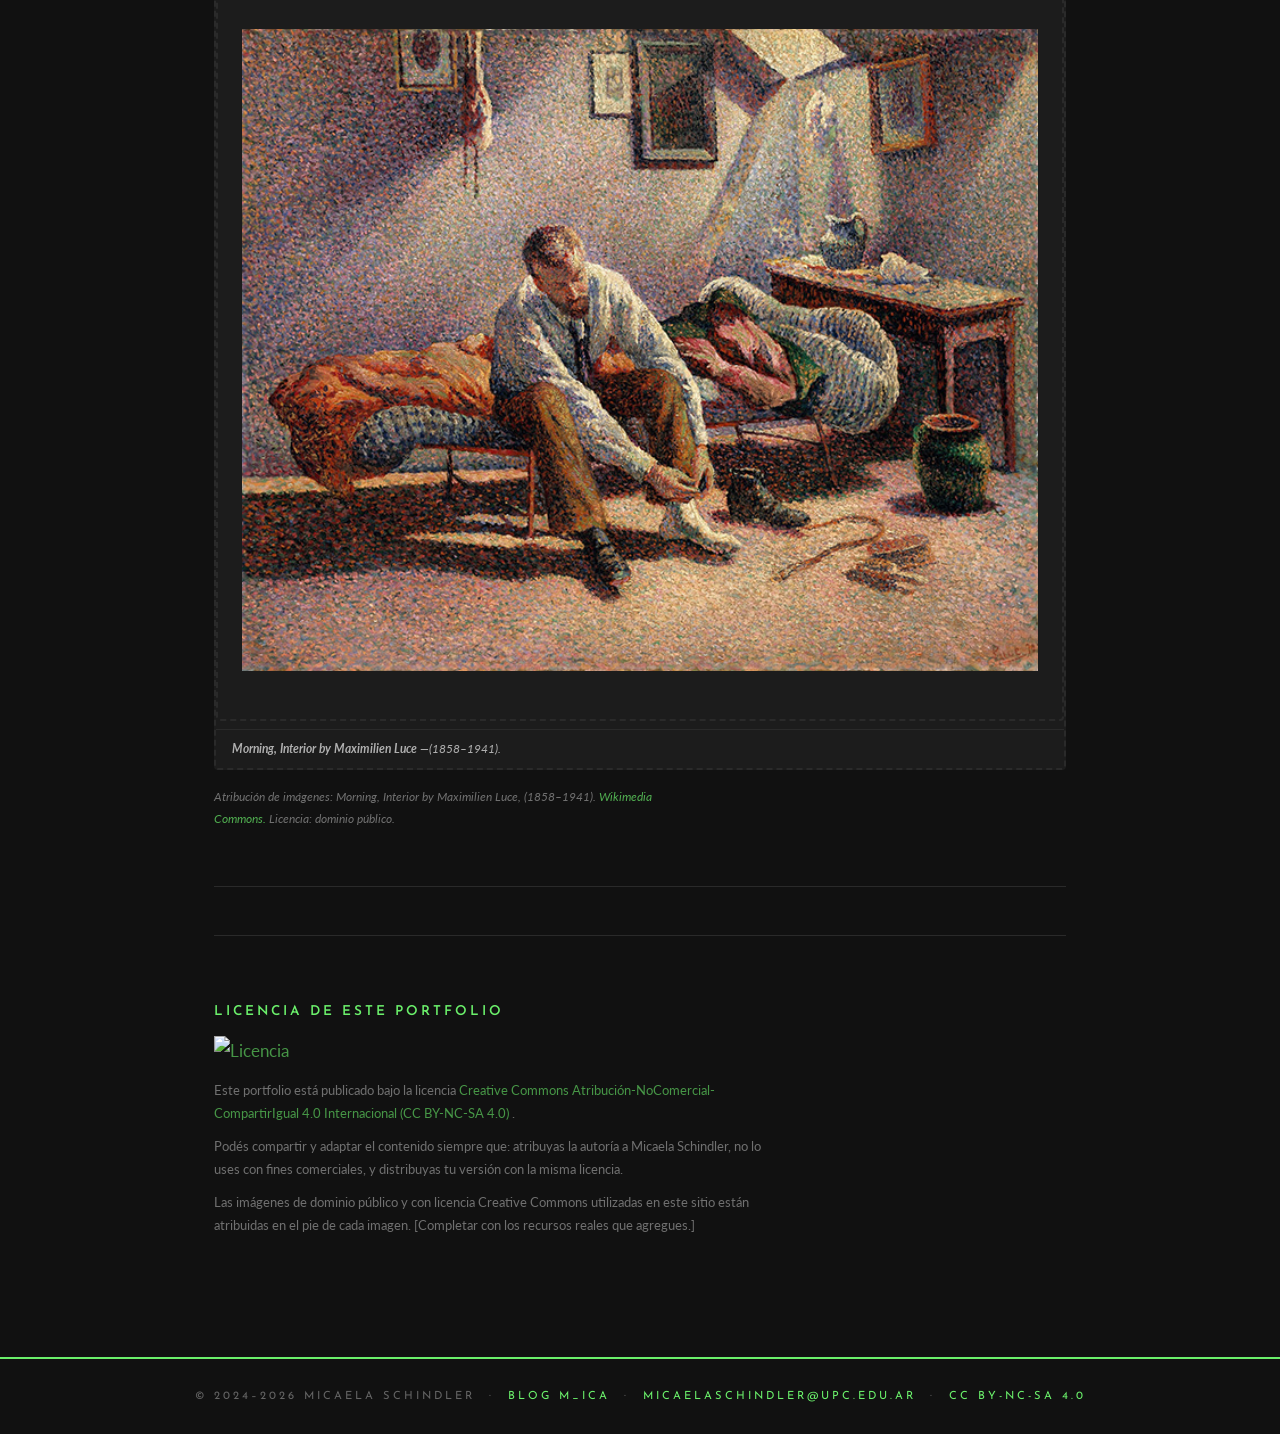
==== commit d5773710: "Update index.html" ====
--- a/index.html
+++ b/index.html
@@ -261,7 +261,7 @@
             <p class="atribucion">
                 Atribución de imágenes:
                 Morning, Interior by Maximilien Luce, (1858–1941).
-                <a href="https://commons.wikimedia.org/wiki/File:Morning,_Interior_-_Luce.jpeg target="_blank">Wikimedia Commons.</a>
+                <a href="https://commons.wikimedia.org/wiki/File:Morning,_Interior_-_Luce.jpeg "_blank">Wikimedia Commons.</a>
                 Licencia: dominio público.
                 <!-- Ejemplo real:
                 El Lissitzky, «Beat the Whites with the Red Wedge», 1919.
--- a/styles.css
+++ b/styles.css
@@ -1,376 +1,452 @@
 /* ============================================================
-   HOJA DE ESTILOS EXTERNA — estilos.css
-   Portfolio M_ICA · Paleta: negro #111111 + verde #6bf06b
-   REGLA IMPORTANTE: @import DEBE ser la primera línea del
-   archivo CSS (antes de cualquier regla). Si se pone después
-   de :root{} u otro bloque, el navegador lo ignora y las
-   fuentes no cargan. Por eso va aquí, al principio.
-   ============================================================ */
-
-@import url('https://fonts.googleapis.com/css2?family=Josefin+Sans:wght@300;600;700&family=Lato:wght@300;400;500;700&display=swap');
-/* @import trae las fuentes desde internet.
-   Josefin Sans: para títulos (300 light, 600 semibold, 700 bold)
-   Lato: para párrafos (300 light, 400 regular, 500 medium, 700 bold) */
-
-
-/* ------------------------------------------------------------
-   VARIABLES CSS — :root
-   :root apunta al elemento raíz (la etiqueta <html>).
-   Las variables se declaran con -- y se usan con var(--nombre).
-   Cambiar un valor aquí lo actualiza en TODA la hoja.
-   ------------------------------------------------------------ */
+   styles.css — Portfolio M_ICA · Micaela Schindler
+   Paleta: Verde neón #6BF06B + Negro #111111 + Blanco #FFFFFF
+   Tipografías: Josefin Sans (títulos) + Lato (cuerpo)
+   @import SIEMPRE como primera instrucción del CSS.
+   ============================================================ */
+
+@import url('https://fonts.googleapis.com/css2?family=Josefin+Sans:wght@300;400;600;700&family=Lato:wght@300;400;700&display=swap');
+
+/* ============================================================
+   VARIABLES — :root
+   ============================================================ */
 :root {
-    --negro:        #111111;                    /* Fondo principal */
-    --negro-card:   #1c1c1c;                    /* Fondo de tarjetas y div contenedor */
-    --negro-borde:  #2e2e2e;                    /* Bordes sutiles sobre negro */
-    --verde:        #6bf06b;                    /* Verde neón — acento del blog M_ICA */
-    --verde-dark:   #4fd44f;                    /* Verde más oscuro para hover */
-    --verde-suave:  rgba(107, 240, 107, 0.08);  /* Verde casi transparente */
-    --blanco:       #ffffff;                    /* Texto principal */
-    --blanco-50:    rgba(255, 255, 255, 0.55);  /* Texto suave / secundario */
-    --fuente-t:     'Josefin Sans', sans-serif; /* Fuente para títulos */
-    --fuente-p:     'Lato', sans-serif;         /* Fuente para párrafos */
-    --radio:        4px;                        /* Redondeo de bordes */
-}
-
-
-/* ------------------------------------------------------------
-   RESET — elimina márgenes y paddings del navegador
-   * selecciona TODOS los elementos de la página.
-   box-sizing: border-box hace que padding y borde se
-   incluyan dentro del ancho declarado (evita desbordamientos).
-   ------------------------------------------------------------ */
+    --verde:       #6bf06b;
+    --verde-dark:  #4dd44d;
+    --negro:       #111111;
+    --negro-2:     #1c1c1c;
+    --negro-3:     #2a2a2a;
+    --blanco:      #ffffff;
+    --gris:        rgba(255, 255, 255, 0.65);
+    --fuente-t:    'Josefin Sans', sans-serif;
+    --fuente-p:    'Lato', sans-serif;
+
+    /* Texto optimizado para lectura en pantalla:
+       max 70 caracteres por línea, tamaño mínimo 17px,
+       interlineado 1.75 para dark mode */
+    --lectura-max:  70ch;
+    --tamano-base:  17px;
+    --interlineado: 1.75;
+}
+
+/* ============================================================
+   RESET
+   ============================================================ */
 *, *::before, *::after {
     box-sizing: border-box;
     margin: 0;
     padding: 0;
 }
 
-
-/* ------------------------------------------------------------
-   BODY — base de la página
-   Fondo negro, texto blanco: "dark mode" o modo oscuro.
-   ------------------------------------------------------------ */
+/* ============================================================
+   BODY
+   ============================================================ */
 body {
-    font-family: var(--fuente-p);   /* Lato para todo el texto base */
-    font-size: 16px;                /* Tamaño raíz: 1rem = 16px */
+    font-family: var(--fuente-p);
+    font-size: var(--tamano-base);  /* 17px: mínimo recomendado para pantalla */
     font-weight: 400;
     color: var(--blanco);
     background-color: var(--negro);
-    line-height: 1.75;              /* Espaciado generoso entre líneas */
-}
-
-
-/* ============================================================
-   HEADER — cabecera del portfolio
-   Fondo verde neón, texto negro: igual al hero del blog M_ICA
-   ============================================================ */
-.header-portfolio {
-    background-color: var(--verde); /* Fondo verde neón sólido */
-    color: var(--negro);            /* Texto negro sobre verde */
-    text-align: center;
-    padding: 70px 20px 60px;
-    position: relative;             /* Necesario para posicionar el logo absolute */
-}
-
-/* Barra negra vertical izquierda — detalle gráfico */
-.header-portfolio::before {
-    content: '';           /* Elemento decorativo generado con CSS puro */
-    position: absolute;    /* Se posiciona respecto al header (que tiene position:relative) */
-    top: 0;
-    left: 0;
+    line-height: var(--interlineado);
+}
+
+/* ============================================================
+   HEADER — hero verde neón, logo esquina, título centrado
+   Reproduce el estilo del blog M_ICA
+   ============================================================ */
+.site-header {
+    background-color: var(--verde);
+    padding: 72px 24px 56px;
+    position: relative;
+    text-align: center;
+}
+
+/* Barra negra vertical izquierda */
+.site-header::before {
+    content: '';
+    position: absolute;
+    top: 0; left: 0;
     width: 5px;
     height: 100%;
     background-color: var(--negro);
 }
 
-/* Logo M_ICA — esquina superior izquierda (como en el blog) */
-.header-portfolio .logo {
-    position: absolute;    /* Sacado del flujo normal para posicionarse libremente */
-    top: 16px;
-    left: 22px;
-    font-family: var(--fuente-t);
-    font-size: 0.72rem;
+/* Logo M_ICA — esquina superior izquierda (igual que en el blog) */
+.logo {
+    position: absolute;
+    top: 18px;
+    left: 24px;
+    font-family: var(--fuente-t);
+    font-size: 0.7rem;
     font-weight: 700;
     letter-spacing: 3px;
     text-transform: uppercase;
     color: var(--negro);
 }
 
-/* Título principal del header */
-.header-portfolio .nombre {
-    font-family: var(--fuente-t);
-    font-size: 4rem;       /* Grande y bold: estética editorial */
+/* Título del header */
+.site-header .titulo-header {
+    font-family: var(--fuente-t);
+    font-size: clamp(2.4rem, 6vw, 4.8rem);
+    /* clamp: crece entre 2.4rem (mobile) y 4.8rem (desktop) */
     font-weight: 700;
-    letter-spacing: 8px;
-    text-transform: uppercase;
     color: var(--negro);
-    line-height: 1;
-    margin-bottom: 12px;
-}
-
-/* Subtítulo bajo el nombre */
-.header-portfolio .subtitulo-header {
+    text-transform: uppercase;
+    letter-spacing: 6px;
+    line-height: 1.1;
+    margin-bottom: 10px;
+}
+
+/* Subtítulo del header */
+.site-header .subtitulo-header {
     font-family: var(--fuente-p);
-    font-size: 0.82rem;
-    font-weight: 300;      /* Light: contraste con el bold del título */
+    font-size: 0.8rem;
+    font-weight: 300;
     letter-spacing: 5px;
     text-transform: uppercase;
-    color: rgba(0, 0, 0, 0.50); /* Negro al 50%: suave sobre verde */
-}
-
-
-/* ============================================================
-   NAVEGACIÓN — barra de links entre páginas
-   ============================================================ */
-.nav-portfolio {
-    background-color: var(--negro-card);
-    border-bottom: 1px solid var(--negro-borde);
-    padding: 14px 0;
-    text-align: center;
-}
-
-/* Cada link de navegación */
-.nav-portfolio a {
-    font-family: var(--fuente-t);
-    font-size: 0.75rem;
+    color: rgba(0, 0, 0, 0.50);
+}
+
+/* ============================================================
+   NAVEGACIÓN
+   ============================================================ */
+.nav-principal {
+    background-color: var(--negro-2);
+    border-bottom: 1px solid var(--negro-3);
+    padding: 0;
+    text-align: center;
+    display: flex;             /* Distribuye los links en fila */
+    justify-content: center;   /* Centra el grupo de links */
+    gap: 4px;                  /* Separación entre links */
+    flex-wrap: wrap;           /* Salto de línea en pantallas chicas */
+}
+
+.nav-principal a {
+    font-family: var(--fuente-t);
+    font-size: 0.72rem;
     font-weight: 600;
     letter-spacing: 2px;
     text-transform: uppercase;
-    color: var(--blanco-50);
+    color: var(--gris);
     text-decoration: none;
-    padding: 8px 20px;
-    margin: 0 4px;
-    border-radius: var(--radio);
-    transition: color 0.2s ease, background-color 0.2s ease;
-    /* transition: anima el cambio de estado suavemente */
-}
-
-.nav-portfolio a:hover {
+    padding: 14px 22px;
+    display: inline-block;
+    border-bottom: 3px solid transparent; /* Reserva espacio para la línea activa */
+    transition: color 0.2s ease, border-color 0.2s ease;
+}
+
+.nav-principal a:hover {
+    color: var(--verde);
+    border-bottom: 3px solid var(--verde);
+}
+
+/* Página activa resaltada en verde */
+.nav-principal a.activo {
+    color: var(--verde);
+    border-bottom: 3px solid var(--verde);
+}
+
+/* ============================================================
+   MAIN — contenedor principal
+   ============================================================ */
+main {
+    max-width: 900px;  /* Ancho máximo del contenido */
+    margin: 0 auto;    /* Centra el main en la página */
+    padding: 48px 24px 64px;
+}
+
+/* ============================================================
+   SECCIONES
+   ============================================================ */
+section {
+    margin-bottom: 56px;  /* Espacio generoso entre secciones */
+}
+
+/* ============================================================
+   TIPOGRAFÍA — H1, H2, P, A
+
+   OPTIMIZACIÓN PARA LECTURA EN PANTALLA:
+   - max-width: 70ch limita la línea a ~70 caracteres
+   - font-size 17px base, interlineado 1.75
+   - Texto alineado a la izquierda (nunca justificado en pantalla)
+   - Párrafos cortos separados entre sí
+   ============================================================ */
+
+h1 {
+    font-family: var(--fuente-t);
+    font-size: 1.9rem;
+    font-weight: 700;
+    color: var(--verde);
+    text-transform: uppercase;
+    letter-spacing: 2px;
+    line-height: 1.2;
+    margin-bottom: 20px;
+    padding-bottom: 16px;
+    position: relative;
+    max-width: var(--lectura-max);
+}
+
+/* Línea blanca decorativa bajo h1 */
+h1::after {
+    content: '';
+    position: absolute;
+    bottom: 0; left: 0;
+    width: 44px;
+    height: 2px;
+    background-color: var(--blanco);
+}
+
+h2 {
+    font-family: var(--fuente-t);
+    font-size: 0.85rem;
+    font-weight: 600;
+    color: var(--verde);
+    text-transform: uppercase;
+    letter-spacing: 3px;
+    margin-top: 36px;
+    margin-bottom: 12px;
+}
+
+/* Párrafo optimizado para lectura en pantalla */
+p {
+    font-family: var(--fuente-p);
+    font-size: var(--tamano-base);  /* 17px */
+    font-weight: 400;
+    color: var(--gris);             /* Blanco al 65%: menos duro que blanco puro */
+    line-height: var(--interlineado); /* 1.75: esencial en dark mode */
+    max-width: var(--lectura-max);  /* Máximo 70 caracteres por línea */
+    margin-bottom: 20px;            /* Espacio entre párrafos: ayuda a la lectura */
+    text-align: left;               /* Nunca justificado: crea ríos en pantalla */
+}
+
+/* Énfasis dentro de párrafos */
+p strong {
+    color: var(--blanco);
+    font-weight: 700;
+}
+
+p em {
+    color: var(--verde);
+    font-style: italic;
+}
+
+/* ============================================================
+   ESTILOS DE ENLACES — 4 estados (LoVe HAte)
+   ============================================================ */
+a:link {
+    color: var(--verde);
+    text-decoration: none;
+    font-weight: 700;
+    border-bottom: 1px solid transparent;
+    transition: all 0.2s ease;
+    border-radius: 2px;
+}
+
+a:visited {
+    color: var(--verde-dark);
+}
+
+a:hover {
     color: var(--negro);
     background-color: var(--verde);
-}
-
-/* Clase .activo → resalta la página actual en la nav */
-.nav-portfolio a.activo {
-    color: var(--verde);
-    border-bottom: 2px solid var(--verde);
-}
-
-
-/* ============================================================
-   CONTENEDOR PRINCIPAL — .contenedor
-   80% de ancho · centrado con margin auto · padding 15px
-   fondo oscuro · borde sutil · margen de 20px
-   ============================================================ */
-.contenedor {
-    width: 80%;
-    margin: 20px auto;          /* auto centra horizontalmente el div */
-    padding: 15px;              /* Margen interno de 15px */
-    background-color: var(--negro-card);
-    border: 1px solid var(--negro-borde);
-    border-radius: var(--radio);
-    box-shadow: 0 0 24px rgba(107, 240, 107, 0.08); /* Halo verde muy suave */
-}
-
-
-/* ============================================================
-   TIPOGRAFÍA — H1, H2, párrafo
-   ============================================================ */
-
-/* H1 — título principal */
-h1 {
-    font-family: var(--fuente-t);
-    font-size: 2rem;
-    font-weight: 700;
-    color: var(--verde);         /* Verde neón para títulos */
-    letter-spacing: 2px;
-    text-transform: uppercase;
-    padding-bottom: 16px;
-    margin-bottom: 8px;
-    position: relative;          /* Para el pseudo-elemento ::after */
-}
-
-/* Línea blanca decorativa debajo del h1 */
-h1::after {
-    content: '';           /* Elemento generado con CSS, no existe en el HTML */
-    position: absolute;
-    bottom: 0;
-    left: 0;
-    width: 40px;
-    height: 2px;
-    background-color: var(--blanco);
-}
-
-/* H2 — subtítulo de sección */
-h2 {
-    font-family: var(--fuente-t);
-    font-size: 1.05rem;
-    font-weight: 600;
-    color: var(--blanco);
-    letter-spacing: 2px;
-    text-transform: uppercase;
-    margin-top: 28px;
-    margin-bottom: 10px;
-}
-
-/* Párrafo — Lato, peso 500 (medium) */
-p {
-    font-family: var(--fuente-p);
-    font-size: 1rem;
-    font-weight: 500;            /* Medium: mejor legibilidad en modo oscuro */
-    color: var(--blanco-50);     /* Blanco al 55% — suave, no tan duro como el blanco puro */
-    line-height: 1.75;
-    margin-bottom: 14px;
-}
-
-/* <strong> negrita */
-strong {
-    color: var(--blanco);        /* Blanco puro para resaltar sobre blanco-50 */
-    font-weight: 700;
-}
-
-/* <em> itálica */
-em {
-    color: var(--verde);
-    font-style: italic;
-}
-
-/* <code> texto de código */
-code {
-    font-family: 'Courier New', monospace;
-    font-size: 0.88rem;
-    color: var(--verde);
-    background-color: var(--verde-suave);
-    padding: 2px 6px;
-    border-radius: 3px;
-}
-
-
-/* ============================================================
-   ESTILOS DE ENLACES — los 4 estados en orden correcto
-   Regla: LoVe HAte (Link → Visited → Hover → Active)
-   ============================================================ */
-
-/* Enlace no visitado */
-a:link {
-    color: var(--verde);
-    text-decoration: none;       /* Sin subrayado: estilo moderno */
-    font-weight: 500;
-    transition: color 0.2s ease, background-color 0.2s ease;
-    /* transition: hace la animación del cambio de estado suave y gradual */
-    border-radius: 2px;
-}
-
-/* Enlace ya visitado */
-a:visited {
-    color: var(--verde-dark);    /* Verde más oscuro: ya recorrido */
-}
-
-/* Mouse sobre el enlace */
-a:hover {
-    color: var(--negro);         /* Texto negro */
-    background-color: var(--verde); /* Fondo verde neón: highlight de diseñadora */
+    border-bottom: 1px solid transparent;
     padding: 1px 5px;
 }
 
-/* Momento exacto del clic */
 a:active {
     color: var(--negro);
-    background-color: var(--verde-dark); /* Verde más oscuro en el clic */
-}
-
-/* Resetear los estados en la navegación para que no hereden padding extra */
-.nav-portfolio a:link,
-.nav-portfolio a:visited {
-    color: var(--blanco-50);
+    background-color: var(--verde-dark);
+    padding: 1px 5px;
+}
+
+/* Resetear el hover en la nav para que no mueva el layout */
+.nav-principal a:hover,
+.nav-principal a:active {
+    padding: 14px 22px;
     background-color: transparent;
-    padding: 8px 20px;          /* Sobrescribe el padding del a:hover global */
-}
-
-
-/* ============================================================
-   DIV DESTACADO — .bloque-destacado
-   Fondo: verde muy suave (rgba)
-   Borde: 1px sutil + borde-left 3px verde puro
-   ::before genera etiqueta "▸ NOTA" con CSS puro
-   ============================================================ */
-.bloque-destacado {
-    background-color: var(--verde-suave);
-    /* rgba(107, 240, 107, 0.08): verde al 8% de opacidad.
-       rgba = Red, Green, Blue, Alpha (0=transparente, 1=sólido) */
-    border: 1px solid rgba(107, 240, 107, 0.20);
-    border-left: 3px solid var(--verde); /* Borde izquierdo sólido, más grueso */
-    border-radius: 0 var(--radio) var(--radio) 0;
-    /* 0 en esquinas izquierdas (donde está el borde grueso),
-       var(--radio) = 4px en esquinas derechas */
-    padding: 18px 22px;
-    margin-top: 24px;
+    border-bottom: 3px solid var(--verde);
+    color: var(--verde);
+}
+
+/* ============================================================
+   TARJETA DE REFERENTE
+   ============================================================ */
+.referente {
+    background-color: var(--negro-2);
+    border: 1px solid var(--negro-3);
+    border-left: 3px solid var(--verde);
+    border-radius: 0 4px 4px 0;
+    padding: 20px 24px;
+    margin-bottom: 20px;
+    max-width: var(--lectura-max);
+}
+
+.referente h2 {
+    margin-top: 0;
+    font-size: 0.8rem;
+}
+
+.referente p {
+    font-size: 0.95rem;
     margin-bottom: 10px;
+}
+
+.referente p:last-child {
+    margin-bottom: 0;
+}
+
+/* ============================================================
+   BLOQUE IMAGEN — placeholder para fotos propias
+   ============================================================ */
+.bloque-imagen {
+    background-color: var(--negro-2);
+    border: 2px dashed var(--negro-3);
+    border-radius: 4px;
+    padding: 0;
+    margin-bottom: 16px;
+    overflow: hidden;  /* Las imágenes no desborden el borde redondeado */
+    max-width: 100%;
+}
+
+/* La imagen dentro del bloque ocupa todo el ancho */
+.bloque-imagen img {
+    display: block;
+    width: 100%;
+    height: auto;
+    object-fit: cover; /* La imagen recorta en vez de deformarse */
+}
+
+/* Pie de imagen / caption */
+.bloque-imagen figcaption {
+    font-family: var(--fuente-p);
+    font-size: 0.78rem;
+    color: var(--gris);
+    padding: 10px 16px;
+    border-top: 1px solid var(--negro-3);
+    font-style: italic;
+    line-height: 1.5;
+}
+
+/* Placeholder cuando aún no hay imagen */
+.placeholder-imagen {
+    background-color: var(--negro-2);
+    border: 2px dashed var(--negro-3);
+    border-radius: 4px;
+    padding: 48px 24px;
+    text-align: center;
+    margin-bottom: 8px;
+    max-width: 100%;
+}
+
+.placeholder-imagen p {
+    font-size: 0.8rem;
+    color: rgba(255,255,255,0.30);
+    letter-spacing: 1px;
+    margin: 0;
+    max-width: none;
+    text-align: center;
+}
+
+/* ============================================================
+   BLOQUE VIDEO / AUDIO
+   ============================================================ */
+.bloque-video {
     position: relative;
-}
-
-/* Etiqueta generada por CSS — no está en el HTML */
-.bloque-destacado::before {
-    content: '▸ NOTA';
-    display: block;
-    font-family: var(--fuente-t);
-    font-size: 0.68rem;
-    font-weight: 700;
-    letter-spacing: 3px;
-    text-transform: uppercase;
-    color: var(--verde);
+    width: 100%;
+    padding-bottom: 56.25%; /* Mantiene proporción 16:9 */
+    height: 0;
+    overflow: hidden;
+    background-color: var(--negro-2);
+    border-radius: 4px;
+    margin-bottom: 12px;
+}
+
+.bloque-video iframe,
+.bloque-video video {
+    position: absolute;
+    top: 0; left: 0;
+    width: 100%;
+    height: 100%;
+    border: none;
+}
+
+/* Atribución de autoría */
+.atribucion {
+    font-family: var(--fuente-p);
+    font-size: 0.78rem;
+    color: rgba(255,255,255,0.40);
+    margin-top: 8px;
+    margin-bottom: 32px;
+    font-style: italic;
+    max-width: var(--lectura-max);
+}
+
+.atribucion a:link,
+.atribucion a:visited {
+    color: rgba(107, 240, 107, 0.70);
+    font-weight: 400;
+}
+
+/* ============================================================
+   BLOQUE LICENCIA CC
+   ============================================================ */
+.licencia {
+    border-top: 1px solid var(--negro-3);
+    padding-top: 28px;
+    margin-top: 48px;
+}
+
+.licencia p {
+    font-size: 0.82rem;
+    color: rgba(255,255,255,0.40);
+    max-width: var(--lectura-max);
     margin-bottom: 10px;
 }
 
-.bloque-destacado h2 {
-    color: var(--verde);
-    font-size: 0.95rem;
-    margin-top: 0;
-    margin-bottom: 8px;
-}
-
-.bloque-destacado p {
-    color: rgba(255, 255, 255, 0.75);
-    font-size: 0.95rem;
-    margin-bottom: 0;
-}
-
-
-/* ============================================================
-   SEPARADOR VISUAL <hr>
+.licencia a:link,
+.licencia a:visited {
+    color: rgba(107, 240, 107, 0.60);
+    font-weight: 400;
+}
+
+/* ============================================================
+   HR — separador visual
    ============================================================ */
 hr {
     border: none;
-    border-top: 1px solid var(--negro-borde);
-    margin: 28px 0;
-}
-
-
-/* ============================================================
-   FOOTER — pie de página
-   ============================================================ */
-.footer-portfolio {
+    border-top: 1px solid var(--negro-3);
+    margin: 40px 0;
+}
+
+/* ============================================================
+   FOOTER
+   ============================================================ */
+.site-footer {
     background-color: var(--negro);
-    color: var(--blanco-50);
-    text-align: center;
-    padding: 22px 20px;
-    font-family: var(--fuente-t);
-    font-size: 0.72rem;
+    border-top: 2px solid var(--verde);
+    padding: 28px 24px;
+    text-align: center;
+}
+
+.site-footer p {
+    font-family: var(--fuente-t);
+    font-size: 0.7rem;
     letter-spacing: 3px;
     text-transform: uppercase;
-    border-top: 2px solid var(--verde); /* Línea verde en el borde superior */
-    margin-top: 40px;
-}
-
-.footer-portfolio a:link,
-.footer-portfolio a:visited {
-    color: var(--verde);
-    background-color: transparent;
-    padding: 0;
-}
-
-.footer-portfolio a:hover {
+    color: rgba(255,255,255,0.35);
+    margin: 0 auto;
+    max-width: none;
+    text-align: center;
+}
+
+.site-footer a:link,
+.site-footer a:visited {
+    color: var(--verde);
+    font-weight: 400;
+    border-bottom: none;
+}
+
+.site-footer a:hover {
     background-color: var(--verde);
     color: var(--negro);
     padding: 1px 5px;
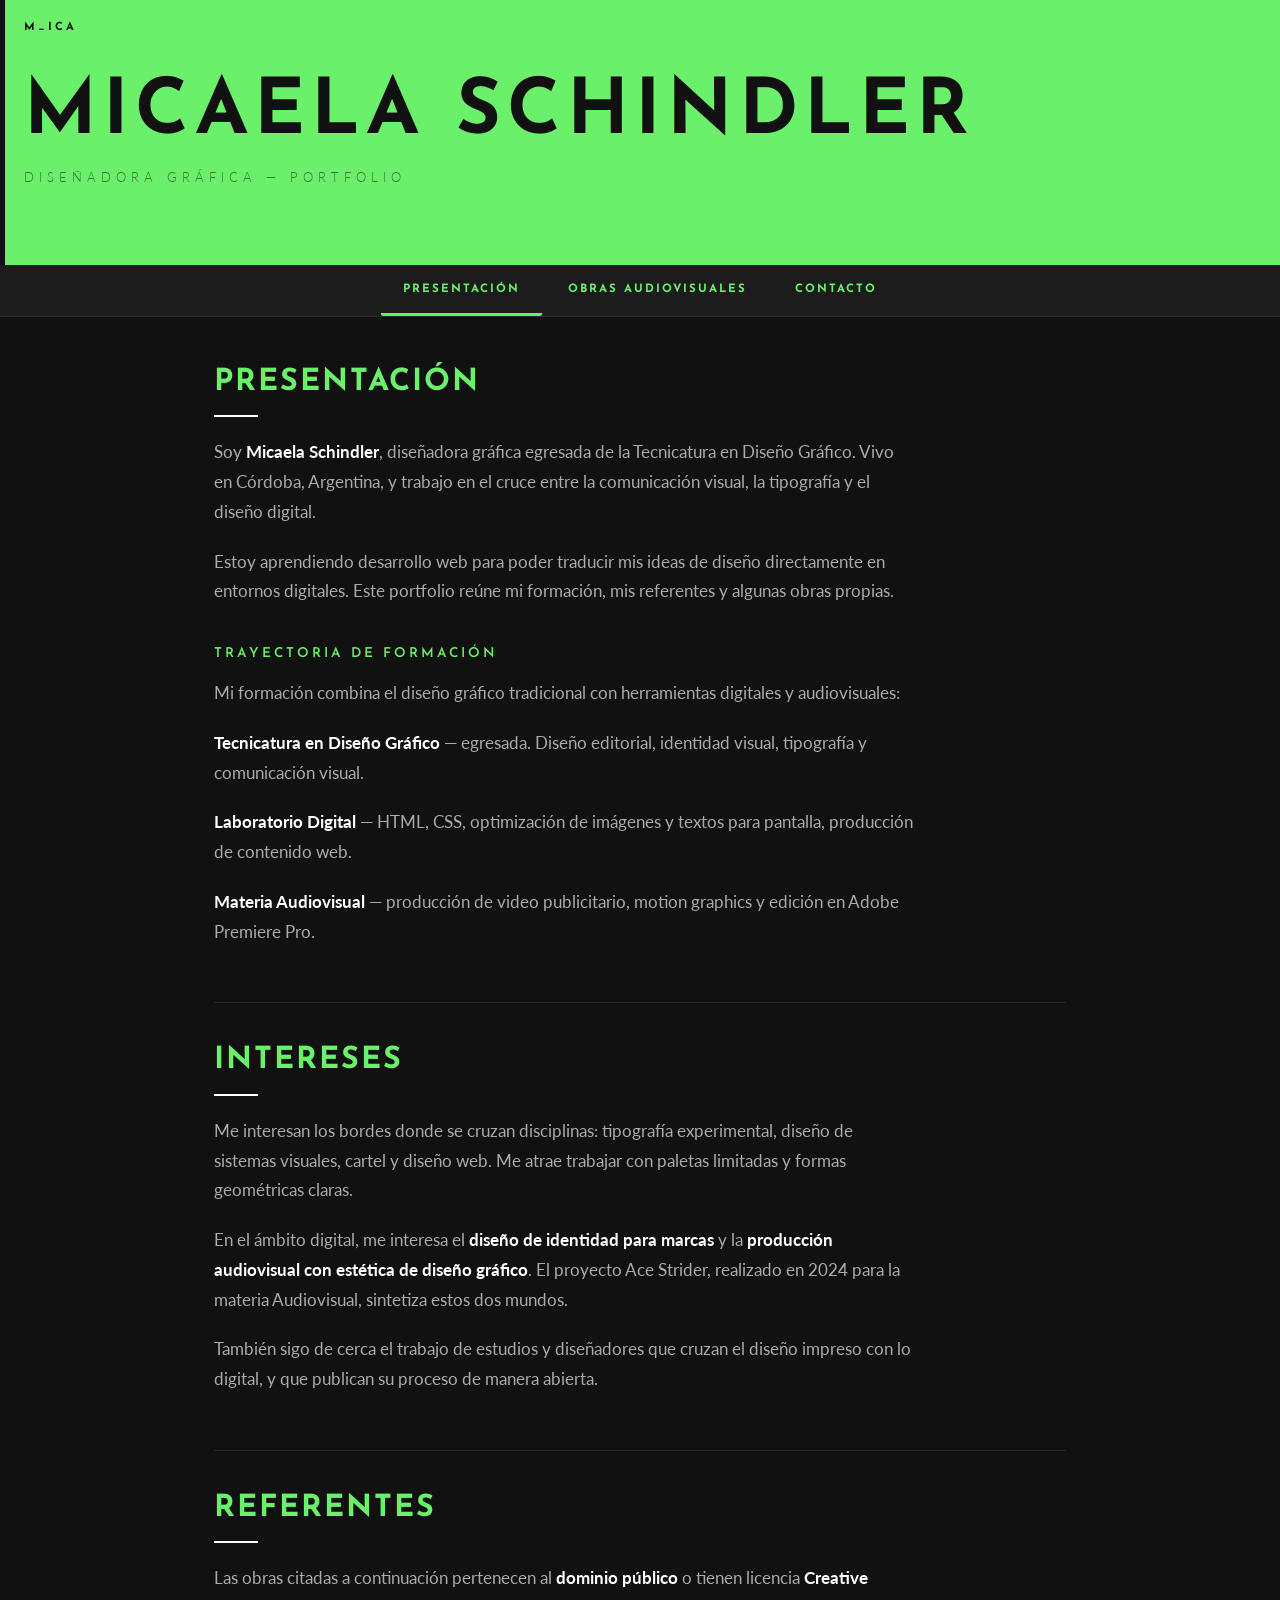
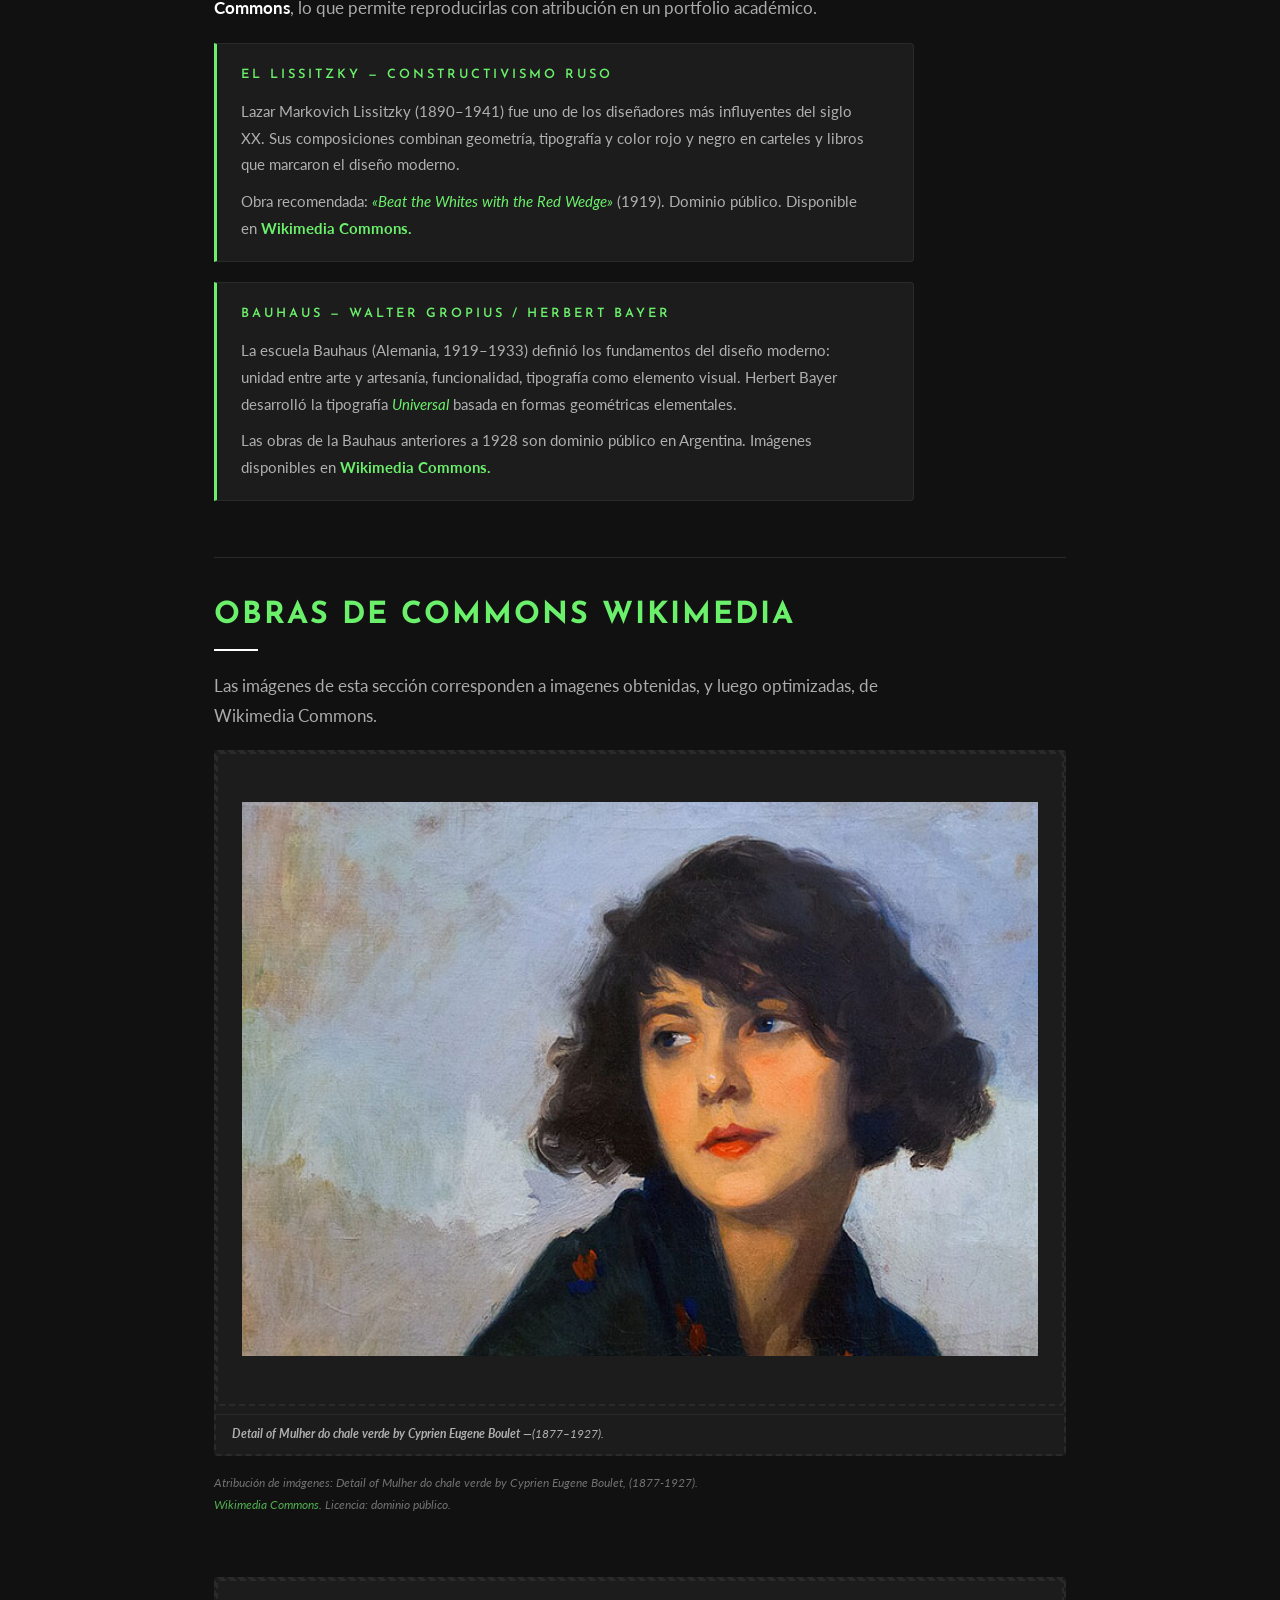
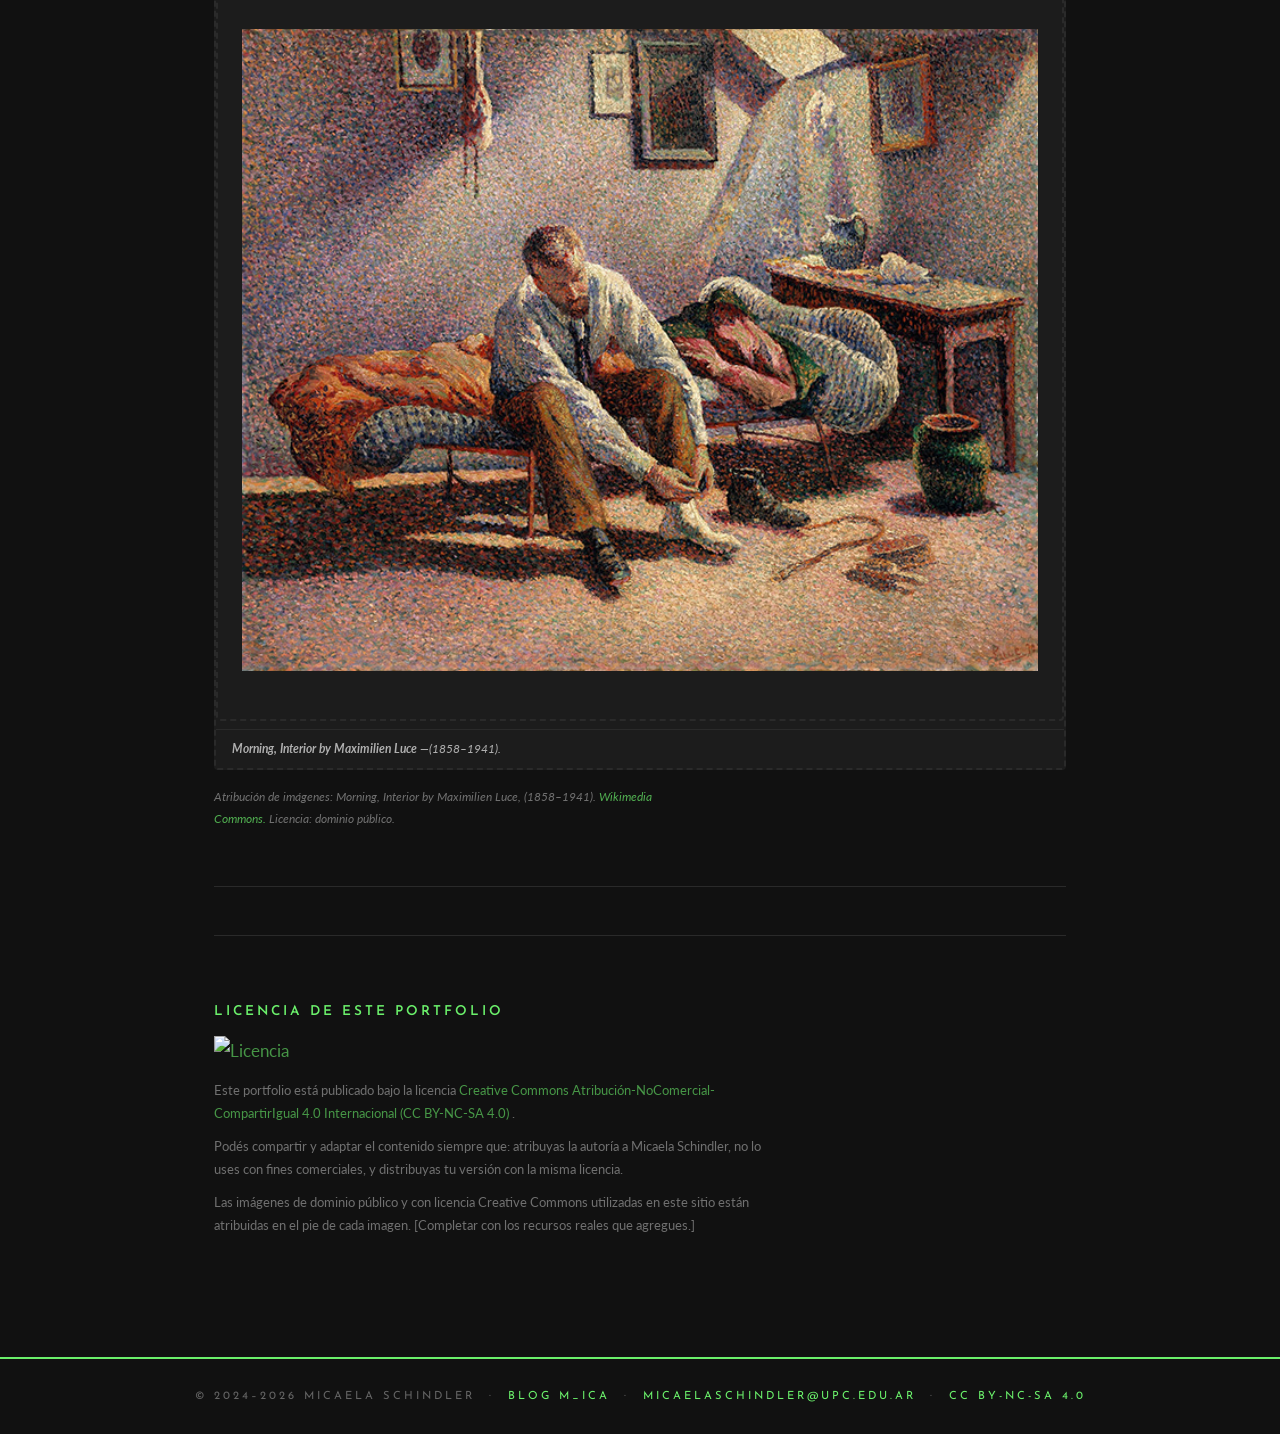
==== commit 1b0f3d57: "Update index.html" ====
--- a/index.html
+++ b/index.html
@@ -164,9 +164,7 @@
                     Obra recomendada: <em>«Beat the Whites with the Red Wedge»</em>
                     (1919). Dominio público. Disponible en
                     <a href="https://commons.wikimedia.org/wiki/File:El_Lissitzky_-_Beat_the_Whites_with_the_Red_Wedge_(1919).jpg
-                       target="_blank" rel="noopener noreferrer">
-                        Wikimedia Commons
-                    </a>.
+                       target=">Wikimedia Commons.</a>
                     <!-- rel="noopener noreferrer": seguridad al abrir links en nueva pestaña -->
                 </p>
             </div>
@@ -185,10 +183,7 @@
                 <p>
                     Las obras de la Bauhaus anteriores a 1928 son dominio
                     público en Argentina. Imágenes disponibles en
-                    <a href="https://commons.wikimedia.org/wiki/Category:Bauhaus
-                       target="_blank" rel="noopener noreferrer">
-                        Wikimedia Commons — Bauhaus
-                    </a>.
+                    <a href="https://commons.wikimedia.org/wiki/Category:Bauhaus">Wikimedia Commons.</a>
                 </p>
             </div>
 
@@ -233,7 +228,7 @@
             <p class="atribucion">
                 Atribución de imágenes:
                 Detail of Mulher do chale verde by Cyprien Eugene Boulet, (1877-1927). 
-                <a href="https://commons.wikimedia.org/wiki/File:Morning,_Interior_-_Luce.jpeg target="_blank">Wikimedia Commons.</a>
+                <a href="https://commons.wikimedia.org/wiki/File:Detail_of_Mulher_do_chale_verde_by_Cyprien_Eugene_Boulet.jpg?uselang=es">Wikimedia Commons.</a>
                 Licencia: dominio público.
                 <!-- Ejemplo real:
                 El Lissitzky, «Beat the Whites with the Red Wedge», 1919.
@@ -261,7 +256,7 @@
             <p class="atribucion">
                 Atribución de imágenes:
                 Morning, Interior by Maximilien Luce, (1858–1941).
-                <a href="https://commons.wikimedia.org/wiki/File:Morning,_Interior_-_Luce.jpeg "_blank">Wikimedia Commons.</a>
+                <a href="https://commons.wikimedia.org/wiki/File:Morning,_Interior_-_Luce.jpeg">Wikimedia Commons.</a>
                 Licencia: dominio público.
                 <!-- Ejemplo real:
                 El Lissitzky, «Beat the Whites with the Red Wedge», 1919.
